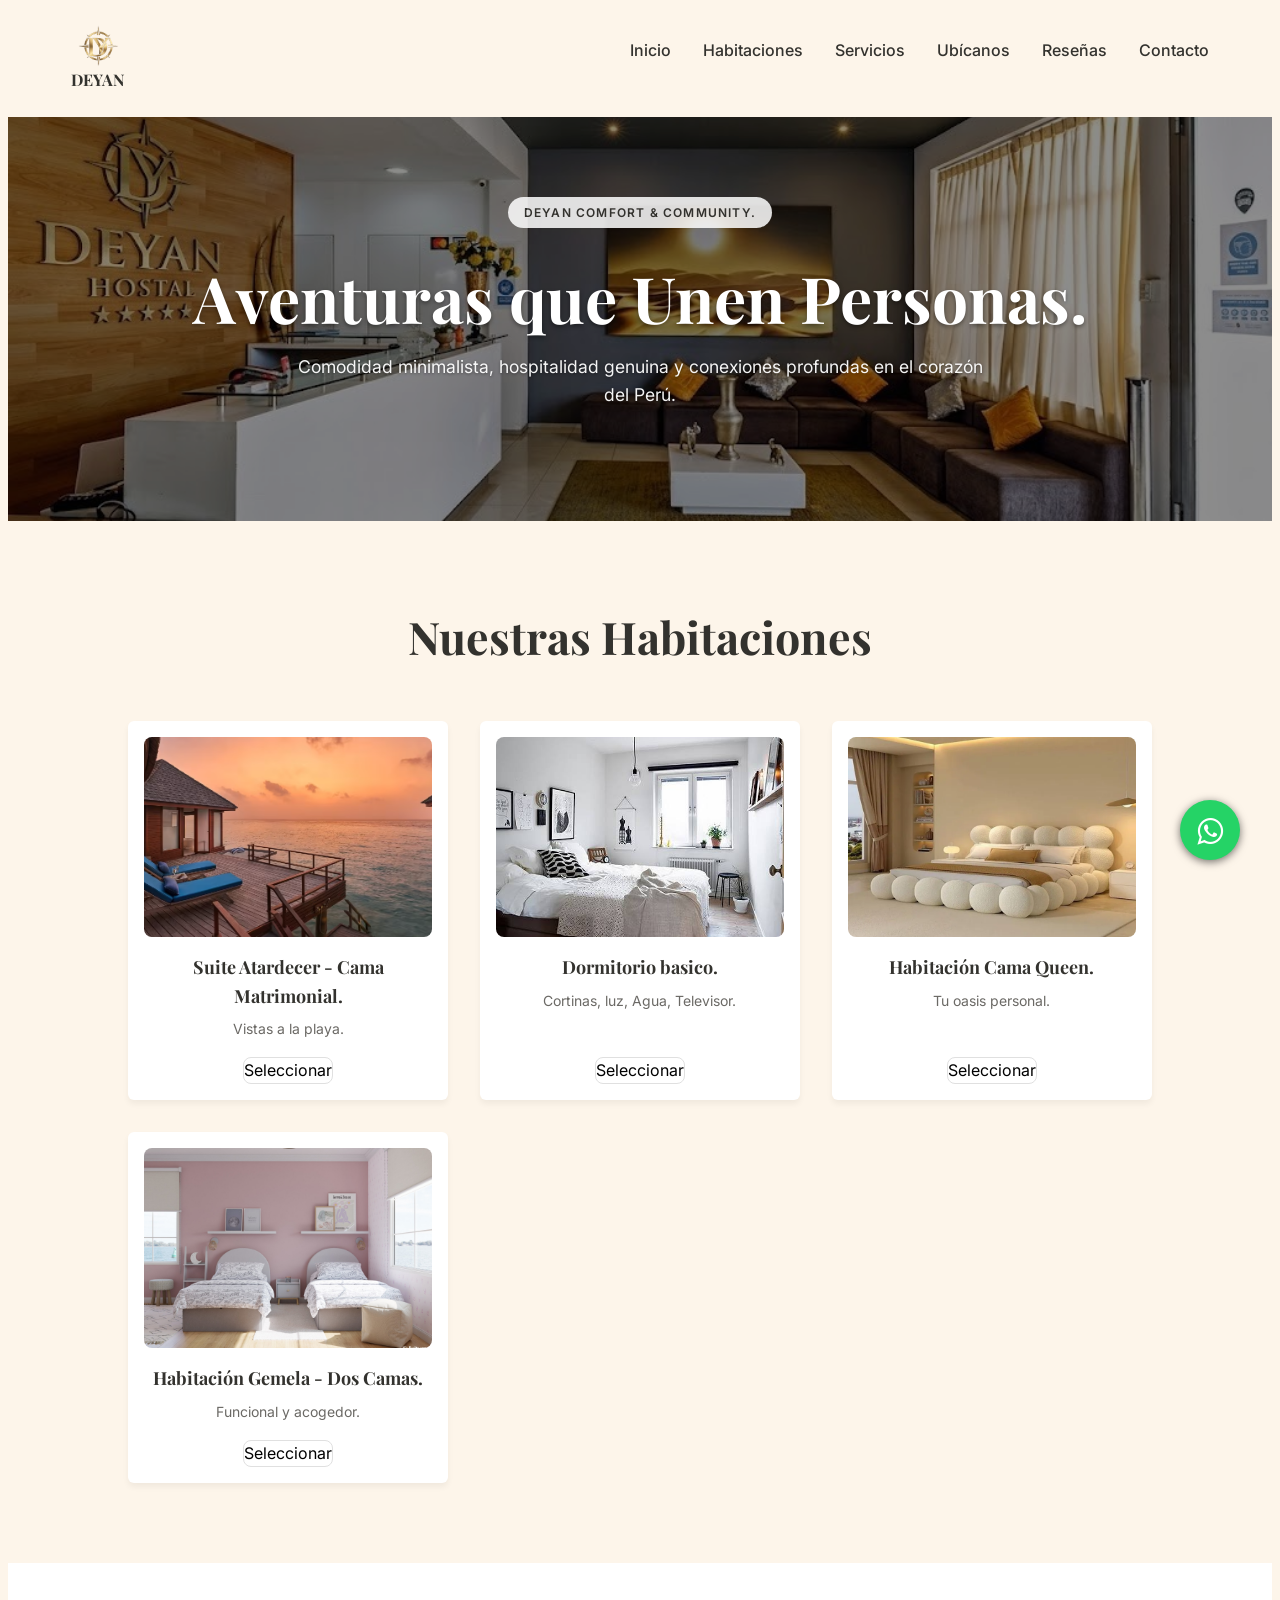
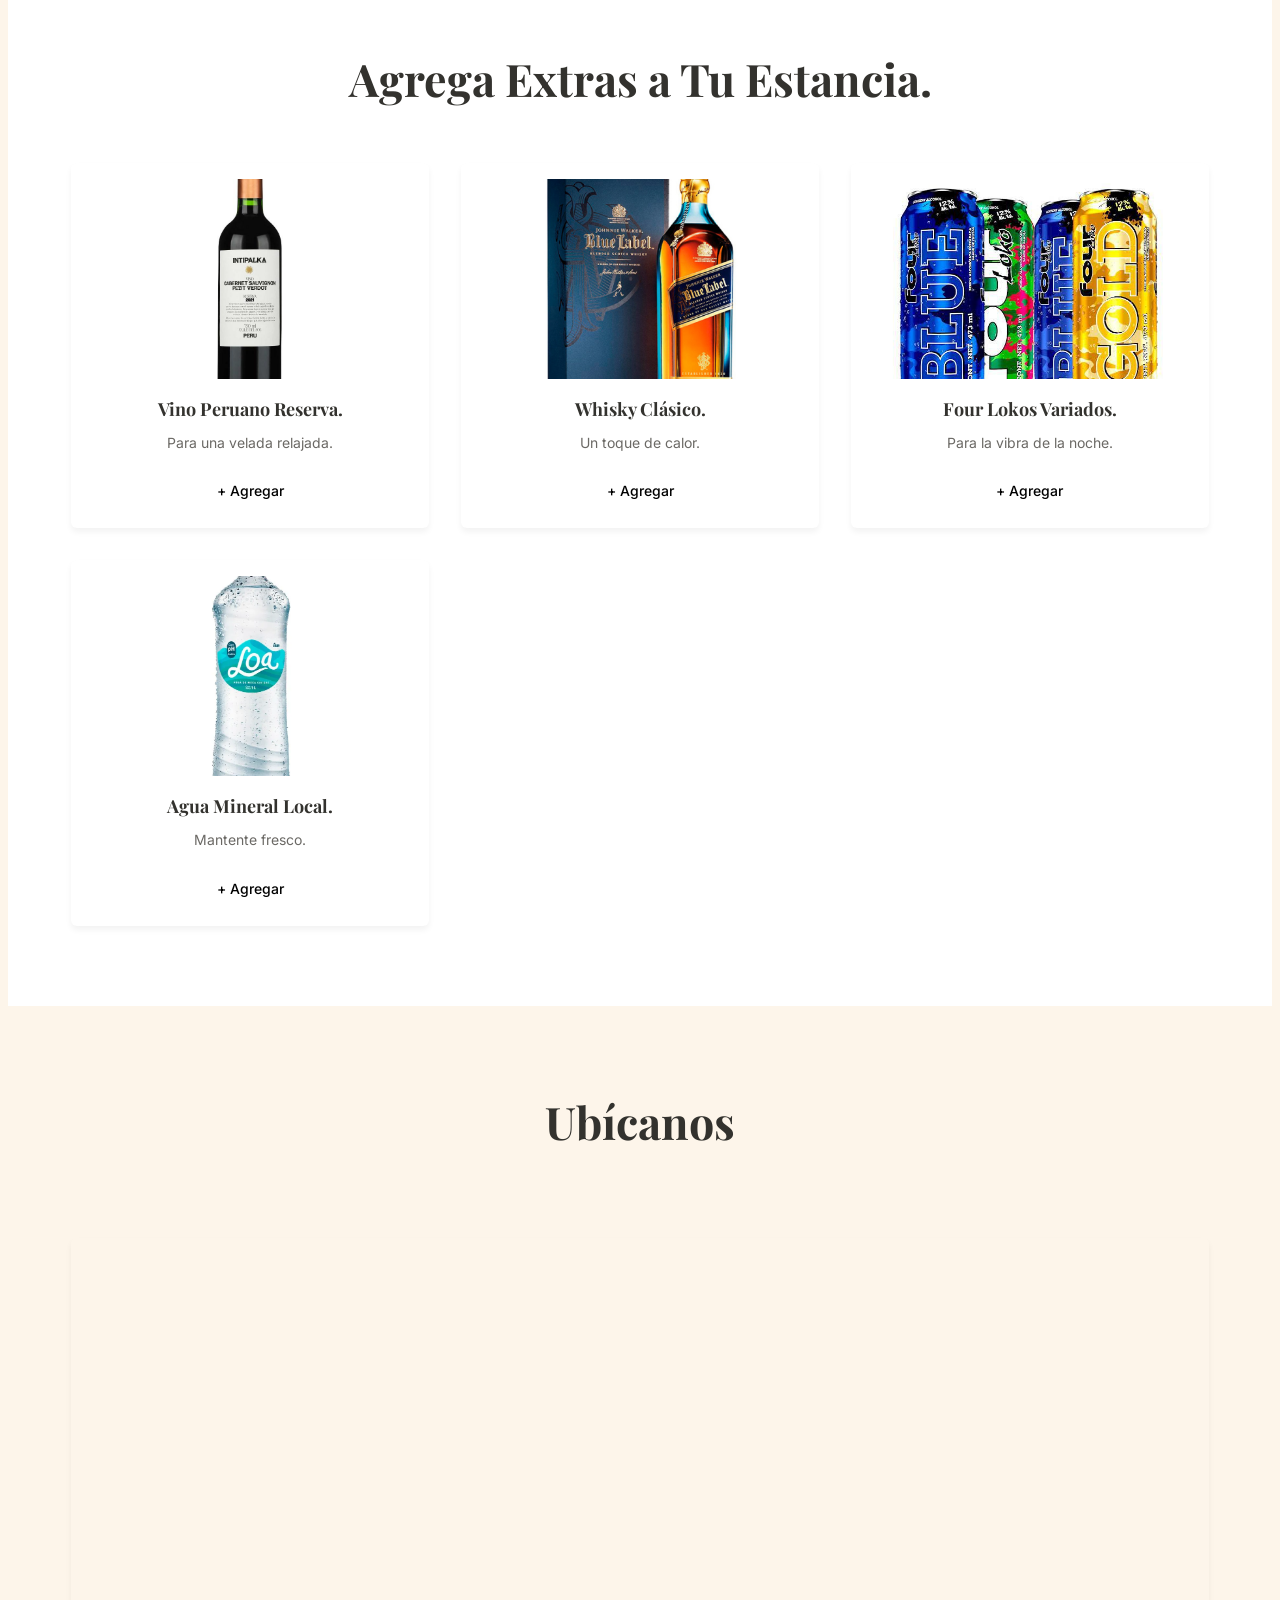
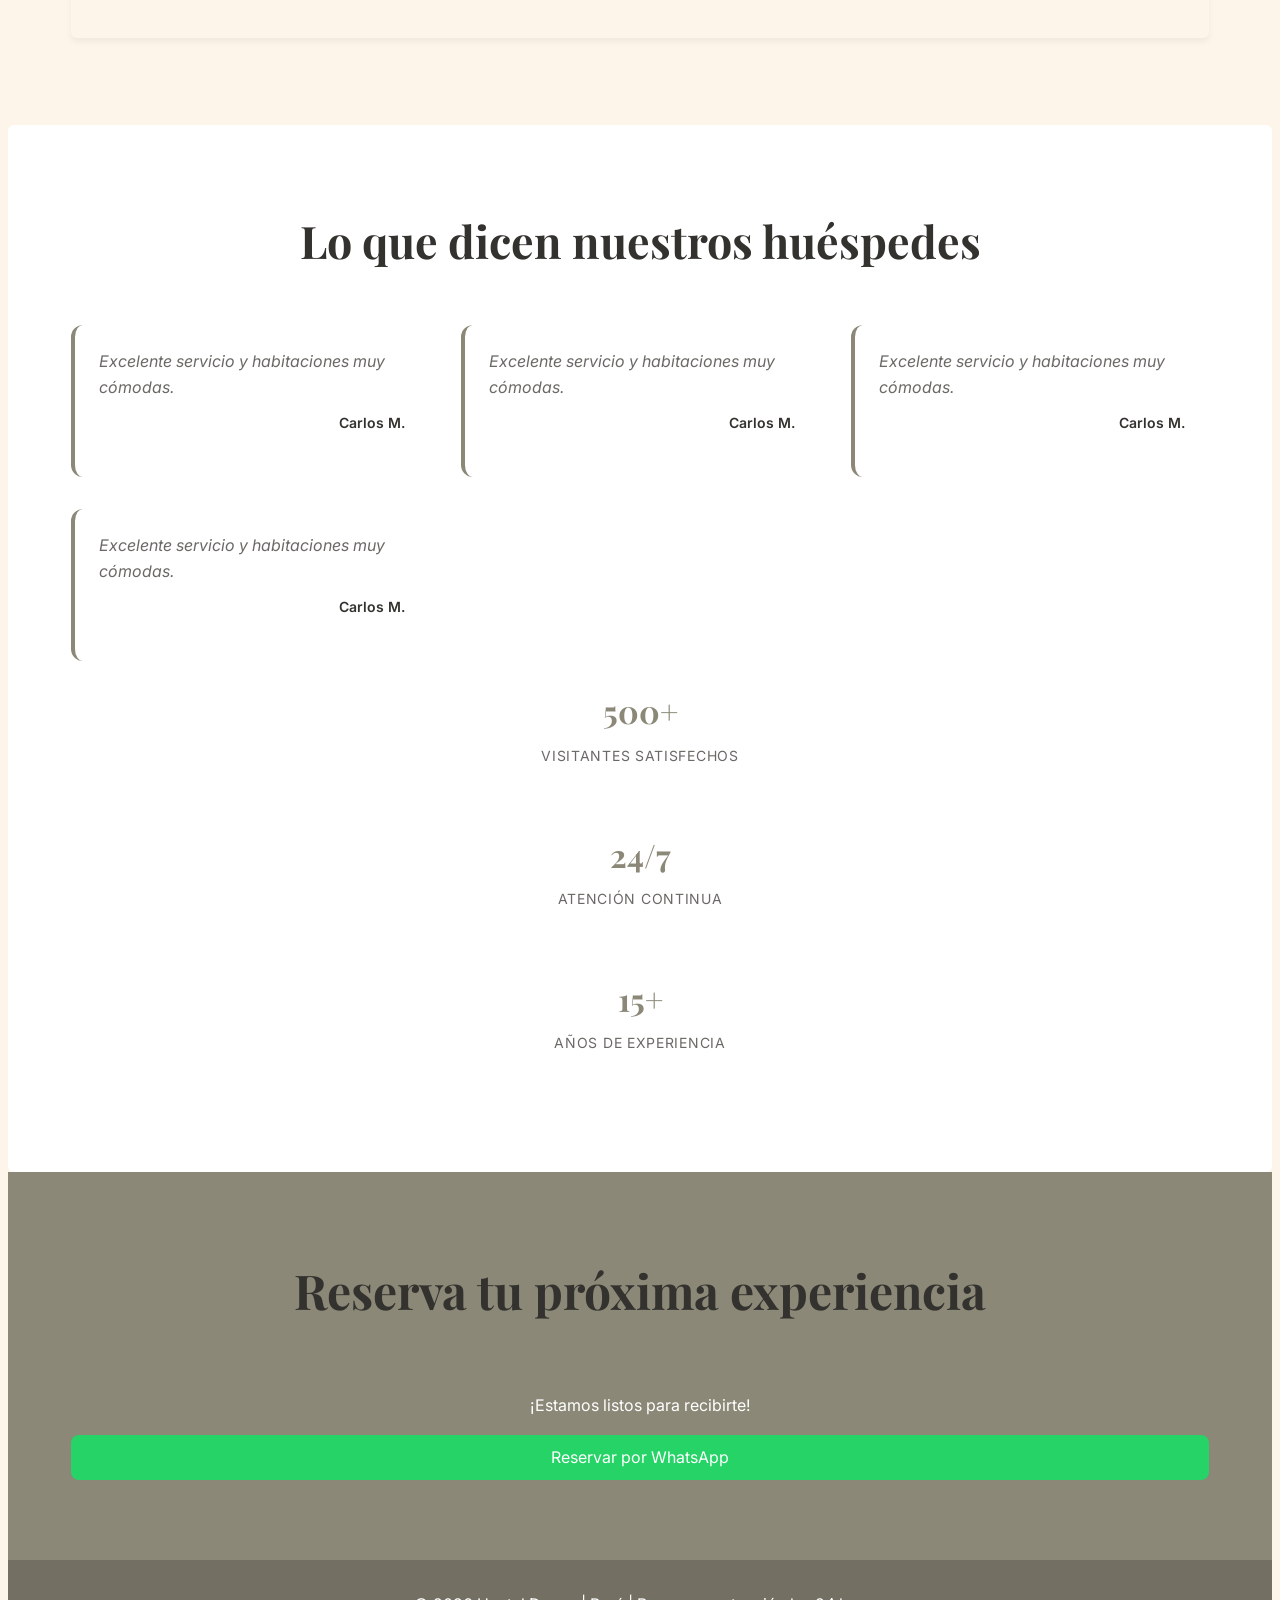
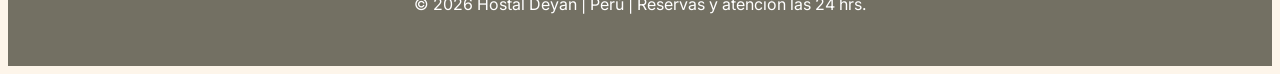
==== proyecto_deyan/index.html @ 7241f893 "Diseño implementado, archivos corregidos e integración de botón que redirecciona a whatsapp" ====
<!DOCTYPE html>
<html lang="es">
<head>
    <meta charset="UTF-8">
    <meta name="viewport" content="width=device-width, initial-scale=1.0">
    <title>Hostal Deyan | Aventuras que Unen Personas</title>
    <link rel="stylesheet" href="css/reset.css">
     <link rel="stylesheet" href="css/variables.css">
    <link rel="stylesheet" href="css/components.css">
    <link rel="stylesheet" href="css/layout.css">
    <link rel="stylesheet" href="css/main.css">
    <link href="https://fonts.googleapis.com/css2?family=Playfair+Display:wght@400;600&family=Inter:wght@300;400;500&display=swap" rel="stylesheet">
    <link rel="stylesheet" href="https://maxcdn.bootstrapcdn.com/font-awesome/4.5.0/css/font-awesome.min.css">
</head>
<body>

    <!-- Encabezado -->
    <header class="header">
        <div class="logo"><img class="img-logo" src="assets/logo/logo.png" alt="logo">
            <strong>DEYAN</strong>
        </div>
        <button class="menu-toggle">
            ☰
        </button>
        <nav class="navbar">
            <ul class="nav-list">
                <li><a href="#inicio">Inicio</a></li>
                <li><a href="#habitaciones">Habitaciones</a></li>
                <li><a href="#servicios">Servicios</a></li>
                <li><a href="#ubicanos">Ubícanos</a></li>
                <li><a href="#reseñas">Reseñas</a></li>
                <li><a href="#contacto">Contacto</a></li>
            </ul>
        </nav>
    </header>

    <main>
        <!-- Sección Principal (Hero) -->
        <section id="inicio" class="hero">
            <div class="hero-content">
                <span class="hero-tag">
                    Deyan Comfort & Community.
                </span>
                <h1 class="hero-title">
                    Aventuras que Unen Personas.
                </h1>
                <p class="hero-description">
                    Comodidad minimalista, hospitalidad genuina y conexiones profundas en el corazón del Perú.
                </p>
            </div>
        </section>

        <!-- Sección de Habitaciones -->
        <section id="habitaciones" class="rooms">
            <div class="container">
                <h2 class="section-title">
                    Nuestras Habitaciones
                </h2>
                
                <div class="rooms-grid">
                    <article class="room-card">
                        <img src="assets/images/rooms/suite-atardecer.jpg" alt="Suite Atardecer">
                        <h3>
                            Suite Atardecer - Cama Matrimonial.
                        </h3>
                        <p>
                            Vistas a la playa.
                        </p>
                        <button class="btn-room" data-room="Suite Atardecer"">
                            Seleccionar
                        </button>
                    </article>

                    <article class="room-card">
                        <img src="assets/images/rooms/dormitorio-basico.jpg" alt="Litera Viajero">
                        <h3>
                            Dormitorio basico.
                        </h3>
                        <p>
                            Cortinas, luz, Agua, Televisor.
                        </p>
                        <button class="btn-room" data-room="Dormitorio Basico">
                            Seleccionar
                        </button>
                    </article>

                    <article class="room-card">
                        <img src="assets/images/rooms/cama-queen.jpg" alt="Habitación Terraza">
                        <h3>
                            Habitación Cama Queen.
                        </h3>
                        <p>
                            Tu oasis personal.
                        </p>
                        <button class="btn-room" data-room="Habitación Cama Queen">
                            Seleccionar
                        </button>
                    </article>

                    <article class="room-card">
                        <img src="assets/images/rooms/habitacion-gemela.jpg" alt="Habitación Gemela">
                        <h3>
                            Habitación Gemela - Dos Camas.
                        </h3>
                        <p>
                            Funcional y acogedor.
                        </p>
                        <button class="btn-room" data-room="Habitación Gemela - Dos Camas">
                            Seleccionar
                        </button>
                    </article>
                </div>
            </div>
        </section>

        <!-- Sección de Extras (Bebidas) -->
        <section id="servicios" class="services">
            <h2 class="section-title">
                Agrega Extras a Tu Estancia.
            </h2>
            
            <div class="services-grid">
                <article class="service-card">
                    <img src="assets/images/services/vino-reserva-reserva.jpg" alt="Vino Peruano Reserva">
                    <h3>
                        Vino Peruano Reserva.
                    </h3>
                    <p>
                        Para una velada relajada.
                    </p>
                    <button type="button" class="btn-extra" data-extra="Vino Peruano Reserva">
                        + Agregar
                    </button>
                </article>
                
                <article class="service-card">
                    <img src="assets/images/services/whisky-blue-label.jpg" alt="Whisky Clásico">
                    <h3>
                        Whisky Clásico.
                    </h3>
                    <p>
                        Un toque de calor.
                    </p>
                    <button type="button" class="btn-extra" data-extra="Whisky Clásico">
                        + Agregar
                    </button>
                </article>

                <article class="service-card">
                    <img src="assets/images/services/four-loko-variado.jpg" alt="Four Lokos Variados">
                    <h3>
                        Four Lokos Variados.
                    </h3>
                    <p>
                        Para la vibra de la noche.
                    </p>
                    <button type="button" class="btn-extra" data-extra="Four Lokos Variados">
                        + Agregar
                    </button>
                </article>

                <article class="service-card">
                    <img src="assets/images/services/agua-mineral.jpg" alt="Agua Mineral Local">
                    <h3>
                        Agua Mineral Local.
                    </h3>
                    <p>
                        Mantente fresco.
                    </p>
                    <button type="button" class="btn-extra" data-extra="Agua Mineral">
                        + Agregar
                    </button>
                </article>
            </div>
        </section>
        <!-- Ubicación del hotel -->
        <section id="ubicanos" class="location">
            <h2 class="section-title">
                Ubícanos
            </h2>
            <div class="location-map">
                <iframe src="https://www.google.com/maps/embed?pb=!1m18!1m12!1m3!1d3904.775695181827!2d-77.1354104!3d-11.850968499999999!2m3!1f0!2f0!3f0!3m2!1i1024!2i768!4f13.1!3m3!1m2!1s0x9105d50035b00de9%3A0x39fb07db28cad74b!2sHotel%20DEYAN!5e0!3m2!1ses-419!2spe!4v1787081584194!5m2!1ses-419!2spe" width="600" height="450" style="border:0;" allowfullscreen="" loading="lazy" referrerpolicy="strict-origin-when-cross-origin"></iframe>
            </div>
        </section>
        <section id="reseñas" class="testimonials">
            <h2 class="section-title">
                Lo que dicen nuestros huéspedes
            </h2>
            <div class="testimonials-grid">
                <article>
                    <p>
                        Excelente servicio y habitaciones muy cómodas.
                    </p>
                    <h4>
                        Carlos M.
                    </h4>
                </article>
                <article>
                    <p>
                        Excelente servicio y habitaciones muy cómodas.
                    </p>
                    <h4>
                        Carlos M.
                    </h4>
                </article>
                <article>
                    <p>
                        Excelente servicio y habitaciones muy cómodas.
                    </p>
                    <h4>
                        Carlos M.
                    </h4>
                </article>
                <article>
                    <p>
                        Excelente servicio y habitaciones muy cómodas.
                    </p>
                    <h4>
                        Carlos M.
                    </h4>
                </article>
            </div>
            <div class="experiencia-card">
                <h3>
                    500+
                </h3>
                <p>
                    Visitantes satisfechos
                </p>
            </div>
            <div class="experiencia-card">
                <h3>
                    24/7
                </h3>
                <p>
                    Atención continua
                </p>
            </div>
            <div class="experiencia-card">
                <h3>
                    15+
                </h3>
                <p>
                    Años de experiencia
                </p>
            </div>
        </section>
        <section id="contacto" class="contact">
            <h2 class="section-title">
                Reserva tu próxima experiencia
            </h2>
            <p>
                ¡Estamos listos para recibirte!
            </p>
            <button id="btn-whatsapp" class="btn-whatsapp" type="button">Reservar por WhatsApp</button>
            <a href="https://wa.me/51961009820?text=Hola" class="float-wa" target="_blank">
                <i class="fa fa-whatsapp" style="margin-top:16px;"></i>
            </a>
        </section>
    </main>

    <!-- Pie de página -->
    <footer class="footer">
        <p>
            &copy; 2026 Hostal Deyan | Perú | Reservas y atención las 24 hrs.
        </p>
    </footer>
    <script src="js/navigation.js"></script>
    <script src="js/main.js"></script>
</body>
</html>
---- proyecto_deyan/css/variables.css ----
:root {
    /* --- PALETA DE COLORES --- */
    --color-fondo-principal: #fdf5ea;
    --color-primario: #8b8878;        
    --color-secundario: #737063;      
    --color-blanco: #ffffff;
    
    /* Colores de Texto */
    --color-texto-principal: #33322e; 
    --color-texto-claro: #6b6965;     
    --color-texto-hero: #ffffff;      /* Para que se lea claro sobre la foto */

    /* Colores para Componentes */
    --color-fondo-tarjeta: #ffffff;
    --color-fondo-tag: rgba(255, 255, 255, 0.85); 
    --color-borde: 1px solid #e0e0e0;           
    --color-gris-imagen: #e5e7eb;

    /* --- TIPOGRAFÍA --- */
    --fuente-titulos: 'Playfair Display', serif; 
    --fuente-textos: 'Inter', sans-serif;        

    /* --- ESPACIADOS Y TAMAÑOS --- */
    --radio-borde-tarjetas: 6px;
    --radio-borde-botones: 8px;
    --sombra-tarjeta: 0 4px 6px rgba(0, 0, 0, 0.05);
    --sombra-tarjeta-hover: 0 10px 20px rgba(0, 0, 0, 0.1);
    --container-max-width: 1200px;
    --section-padding: 5rem;
    --tansition-default: 0.3s ease;
}
---- proyecto_deyan/css/components.css ----
/* --- 1. BOTONES --- */
.btn-extra {
    border: none;
    padding: 10px 24px;
    font-size: 14px;
    font-weight: 500;
    cursor: pointer;
    width: 100%; 
    display: inline-block;
    text-align: center;
}

/* --- 2. ETIQUETAS (BADGES/TAGS) --- */
.hero-tag {
    display: inline-block;
    background-color: var(--color-fondo-tag);
    padding: 6px 16px;
    border-radius: 20px;
    font-family: var(--fuente-textos);
    font-size: 0.75rem;
    text-transform: uppercase;
    letter-spacing: 0.1em; 
    font-weight: 600;
    color: var(--color-texto-principal);
    margin-bottom: 16px;
}

/* --- 3. TARJETAS (CARDS) PRINCIPALES --- */
.room-card, 
.service-card {
    background-color: var(--color-fondo-tarjeta);
    border-radius: var(--radio-borde-tarjetas);
    padding: 16px;
    box-shadow: var(--sombra-tarjeta); 
    transition: box-shadow 0.3s ease, transform 0.3s ease;
    display: flex;
    flex-direction: column;
}

.room-card:hover, 
.service-card:hover {
    box-shadow: var(--sombra-tarjeta-hover);
    transform: translateY(-5px); 
}

.room-card img, 
.service-card img {
    width: 100%;
    height: 200px;
    object-fit: cover; 
    border-radius: var(--radio-borde-botones);
    margin-bottom: 16px;
    background-color: var(--color-gris-imagen); 
}

.room-card h3, 
.service-card h3 {
    font-family: var(--fuente-titulos);
    font-size: 1.125rem;
    margin-bottom: 8px;
    color: var(--color-texto-principal);
    text-align: center;
}

.room-card p, 
.service-card p {
    font-family: var(--fuente-textos);
    font-size: 0.875rem;
    color: var(--color-texto-claro);
    margin-bottom: 16px;
    text-align: center;
    flex-grow: 1; 
}

/* --- 4. TARJETAS DE ESTADÍSTICAS (EXPERIENCIA) --- */
.experiencia-card {
    background-color: var(--color-fondo-tarjeta);
    border-radius: 12px;
    padding: 24px;
    text-align: center;
    border: 1px solid var(--color-borde);
}

.experiencia-card h3 {
    font-family: var(--fuente-titulos);
    font-size: 2rem;
    color: var(--color-primario);
    margin-bottom: 8px;
}

.experiencia-card p {
    font-family: var(--fuente-textos);
    font-size: 0.875rem;
    text-transform: uppercase;
    letter-spacing: 0.05em;
    color: var(--color-texto-claro);
}

/* --- 5. TARJETAS DE RESEÑAS (TESTIMONIALS) --- */
.testimonials article {
    background-color: var(--color-fondo-tarjeta);
    border-radius: 12px;
    padding: 24px;
    border-left: 4px solid var(--color-primario); 
}

.testimonials article p {
    font-family: var(--fuente-textos);
    font-style: italic;
    margin-bottom: 12px;
    color: var(--color-texto-claro);
}

.testimonials article h4 {
    font-family: var(--fuente-textos);
    font-size: 0.875rem;
    font-weight: 600;
    text-align: right;
    color: var(--color-texto-principal);
}

/* --- 6. TEXTOS DEL HERO --- */
.hero-title {
    font-family: var(--fuente-titulos);
    font-size: 3rem;
    color: var(--color-texto-hero, #ffffff); /* Llama al color blanco */
    margin: 16px 0;
    line-height: 1.2;
    text-shadow: 0 2px 4px rgba(0, 0, 0, 0.4); /* Sombra para resaltar sobre la foto */
}

.hero-description {
    font-family: var(--fuente-textos);
    font-size: 1.1rem;
    color: var(--color-texto-hero, #ffffff); /* Llama al color blanco */
    margin: 0 auto 24px;
    opacity: 0.95;
    text-shadow: 0 1px 3px rgba(0, 0, 0, 0.4);
    
}
/* --- 7. MAPA DE UBICACIÓN --- */
.location-map iframe {
    width: 100%;       /* Sobrescribe el width="200" del HTML */
    height: 400px;     /* Le da un tamaño mucho más presentable */
    border: none;      /* Quita el borde gris feo que trae por defecto */
    box-shadow: var(--sombra-tarjeta);
    transition: box-shadow 0.3s ease;
}

.location-map iframe:hover {
    box-shadow: var(--sombra-tarjeta-hover);
}
---- proyecto_deyan/css/layout.css ----
/* Contenedor general */
.container {
    width: min(1200px, 90%);
    margin: 0 auto;
}

/* Header */
.header {
    display: flex;
    justify-content: space-between;
    align-items: center;
    padding: 1.5rem 5%;
    top: 0;
    position: sticky;
    z-index: 1000;
}

.navbar .nav-list{
    list-style: none;
    align-items: center;
    display: flex;
    gap: 2rem;
}

.logo {
    width: 50px;
    height: auto;
    display: flex;
    flex-wrap: wrap;
}

/* Secciones Generales */
section {
    padding: 5rem 5%;
}
/* Habitaciones */
.rooms-grid {
    display: grid;
    grid-template-columns: repeat(auto-fit, minmax(280px, 1fr));
    gap: 2rem;
    margin-top: 3rem;
}

/* Servicios */
.services-grid {
    display: grid;
    grid-template-columns: repeat(auto-fit, minmax(280px, 1fr));
    gap: 2rem;
    margin-top: 3rem;
}

/* Ubicación (Corregido para Opción 1) */
.location {
    display: grid;
    grid-template-columns: 1fr; /* Ahora sí, una sola columna ocupando todo */
    gap: 3rem;
    align-items: center;
}

.location h2 {
    text-align: center;
    margin-bottom: 2rem;
}

.location-map {
    width: 100%;
}

/* Testimonios */
.testimonials-grid {
    display: grid;
    grid-template-columns: repeat(auto-fit, minmax(300px, 1fr));
    gap: 2rem;
    margin-top: 3rem;
}

/* Contacto */
.contact {
    text-align: center;
    display: flex;
    flex-direction: column;
    gap: 1rem;
}

/* Footer */
.footer {
    padding: 2rem 5%;
    text-align: center;
}

/* Responsive */
@media (max-width: 768px) {
    .header{
        flex-direction: column;
        gap: 1rem;
    }
    
    .nav-list {
        flex-wrap: wrap;
        justify-content: center;
    }
}
---- proyecto_deyan/css/main.css ----
.menu-toggle {
    display: none;
}
@media (max-width: 768px) {
    .menu-toggle {
        display: block;
        font-size: 1.8rem;
        z-index: 1001;
    }
    .navbar {
        position: absolute;
        top: 100%;
        left: 0;
        width: 100%;
        background: var(--color-blanco);
        padding: 1rem;
        display: none;
        box-shadow: var(--sombra-tarjeta-hover);        
    }
    .navbar.active {
        display: block;
    }
    .nav-list {
        flex-direction: column;
        gap: 1rem;
        align-items: flex-start;
    }
}
body{
    font-family: var(--fuente-textos);
    background-color: var(--color-fondo-principal);
    color: var(--color-texto-principal);
    line-height: 1.6;
}
.section-title {
    text-align: center;
    font-family: var(--fuente-titulos);
    font-size: 2.8rem;
    margin-bottom: 3rem;
    color: var(--color-texto-principal);
}
.hero {
   background-image: url("../assets/images/hero/hero.jpeg");
   background-size: cover;
   background-position: center;
   background-repeat: no-repeat;
   text-align: center;
   
   position: relative;
}
.hero::before {
    content: "";
    position: absolute;
    inset: 0;
    background: rgb(0, 0, 0, 0.45);
}
.hero-content {
    position: relative;
    z-index: 2;
}
.hero-tag {
    margin-bottom: 1rem;
}
.hero-title {
    font-family: var(--fuente-titulos);
    font-size: 4rem;
    color: var(--color-texto-hero);
    margin-bottom: 1rem;
}
.hero-description {
    color: var(--color-texto-hero);
    font-size: 1.1rem;
    max-width: 700px;
    margin: 0 auto 2rem;
}
.rooms {
    background-color: var(--color-fondo-principal);
}
.rooms-card {
    overflow: hidden;
}
.services {
    background-color: var(--color-blanco);
}
.location {
    background-color: var(--color-fondo-principal);
}
.location-map iframe {
    width: 100%;
    height: 400px;
    border-radius: 6px;
}
.testimonials {
    background-color: var(--color-blanco);
    border-radius: 6px; 
}
.contact {
    background-color: var(--color-primario);
    color: var(--color-blanco);
}
.contact h2 {
    font-family: var(--fuente-titulos);
    font-size: 3rem;
}
.contact p {
    max-width: 600px;
    margin: 0 auto;
}
.footer {
    background-color: var(--color-secundario);
    color: var(--color-blanco);
}
.nav-list a {
    font-weight: 500;
    transition: color .3s ease;
}
.nav-list a:hover {
    color: var(--color-primario);
}
.logo {
    font-family: var(--fuente-titulos);
}
@media (max-width: 768px) {
    .hero-title {
        font-size: 2.5rem;
    }
    .section-title {
        font-size: 2rem;
    }
}
.btn-whatsapp{
    display:inline-block; 
    background-color:#25d366; 
    color:#FFF; 
    padding:10px 20px; 
    border-radius:var(--radio-borde-botones); 
    text-align:center; 
    text-decoration:none; 
    font-size:16px;
    transition: background-color 0.3s ease, transform 0.2s ease;
}
.btn-whatsapp.selected{
    background-color: var(--color-primario);
    color: white;
}

.btn-whatsapp:hover {
    background-color: #1eba57;
    transform: translateY(-2px); 
    color: var(--color-blanco);
}
.float-wa{
    position:fixed;
    width:60px;
    height:60px;
    bottom:40px;
    right:40px;
    background-color:#25d366;
    color:#FFF;
    border-radius:50px;
    text-align:center;
    font-size:30px;
    z-index:100;
    transition: transform 0.3s ease;
    filter: drop-shadow(0px 2px 4px rgba(0, 0, 0, 0.55));
    }
.float-wa:hover{
    transform: scale(1.08);
}
.btn-room {
    border: var(--color-borde);
    margin: 0 auto;
    border-radius: var(--radio-borde-botones);
    cursor: pointer;
    transition: all 0.2s ease-in-out;
}
.btn-room:hover {
    background-color: var(--color-primario);
    transform: scale(1.05);
    color: #ffffff;
    border-color: var(--color-secundario);
}
.btn-room:active {
    background-color: var(--color-fondo-principal);
    transform: scale(0.95);
    transform: translateY(2px);
}
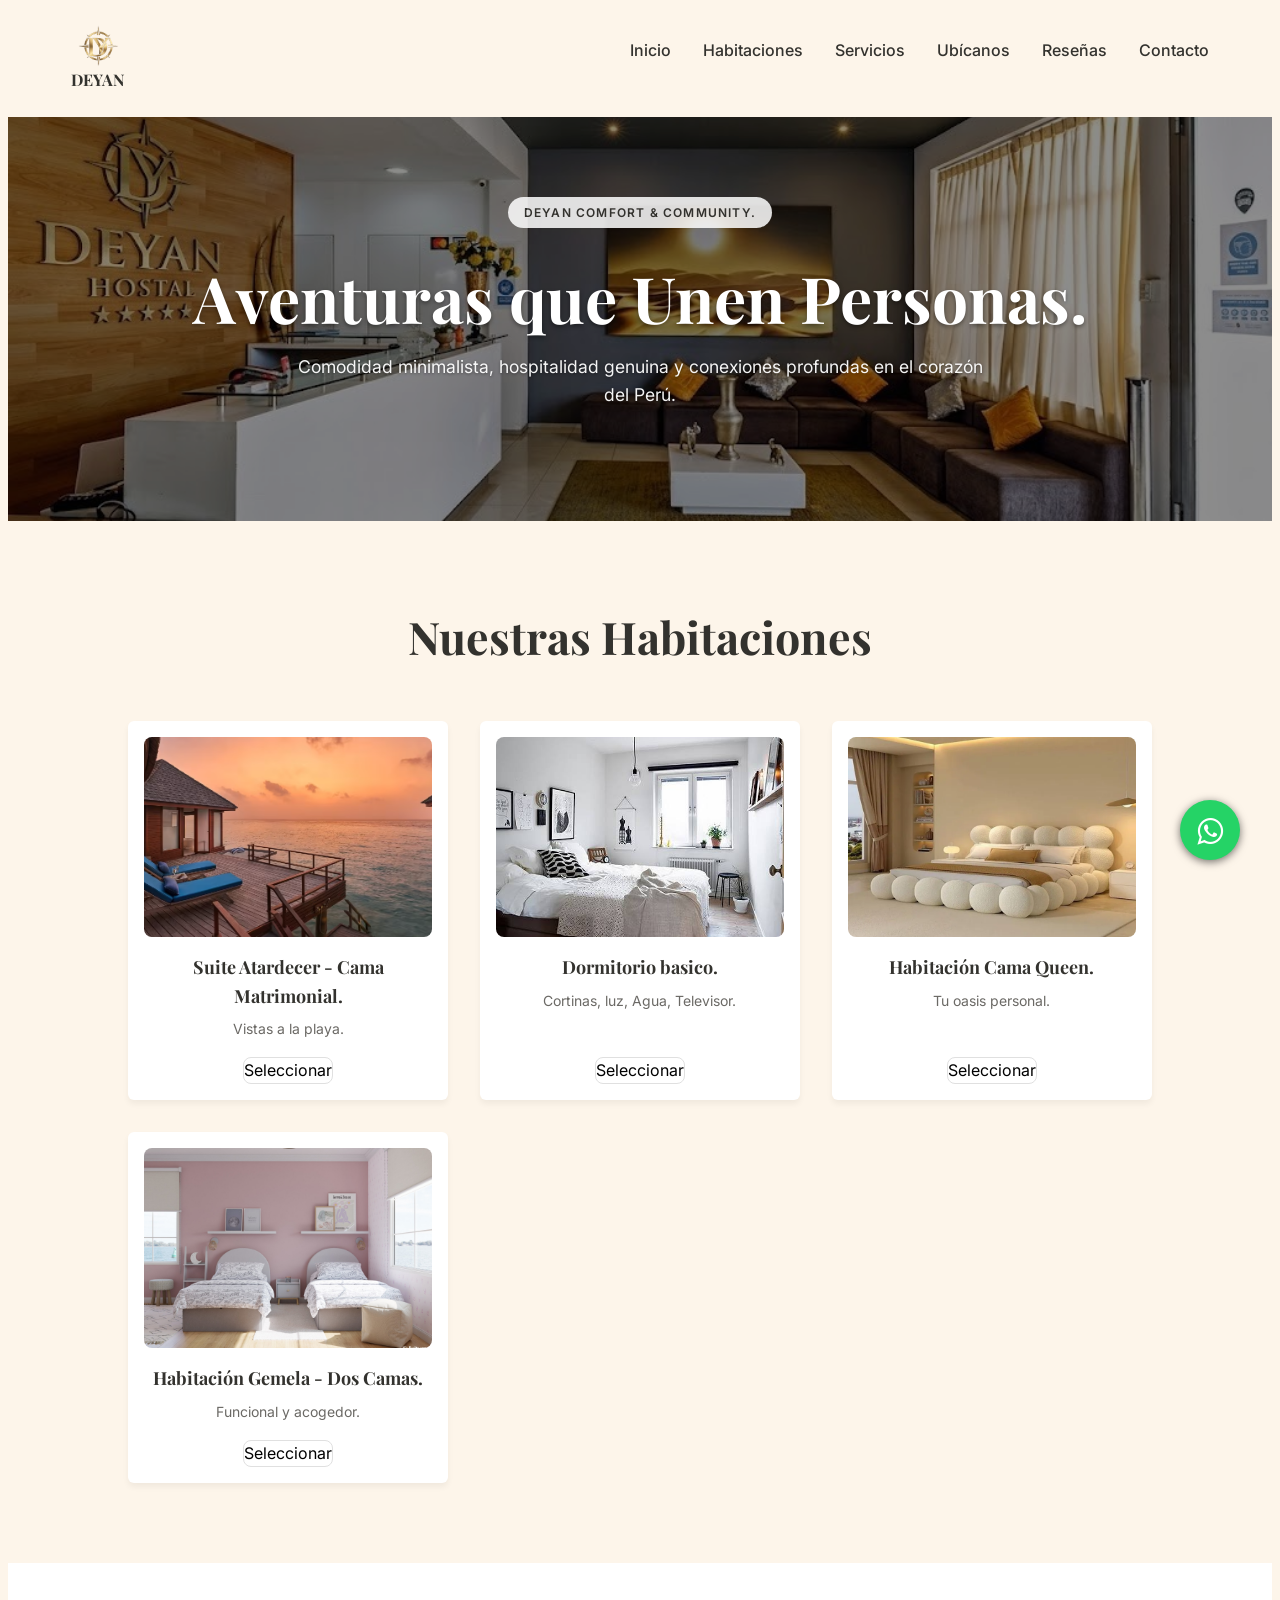
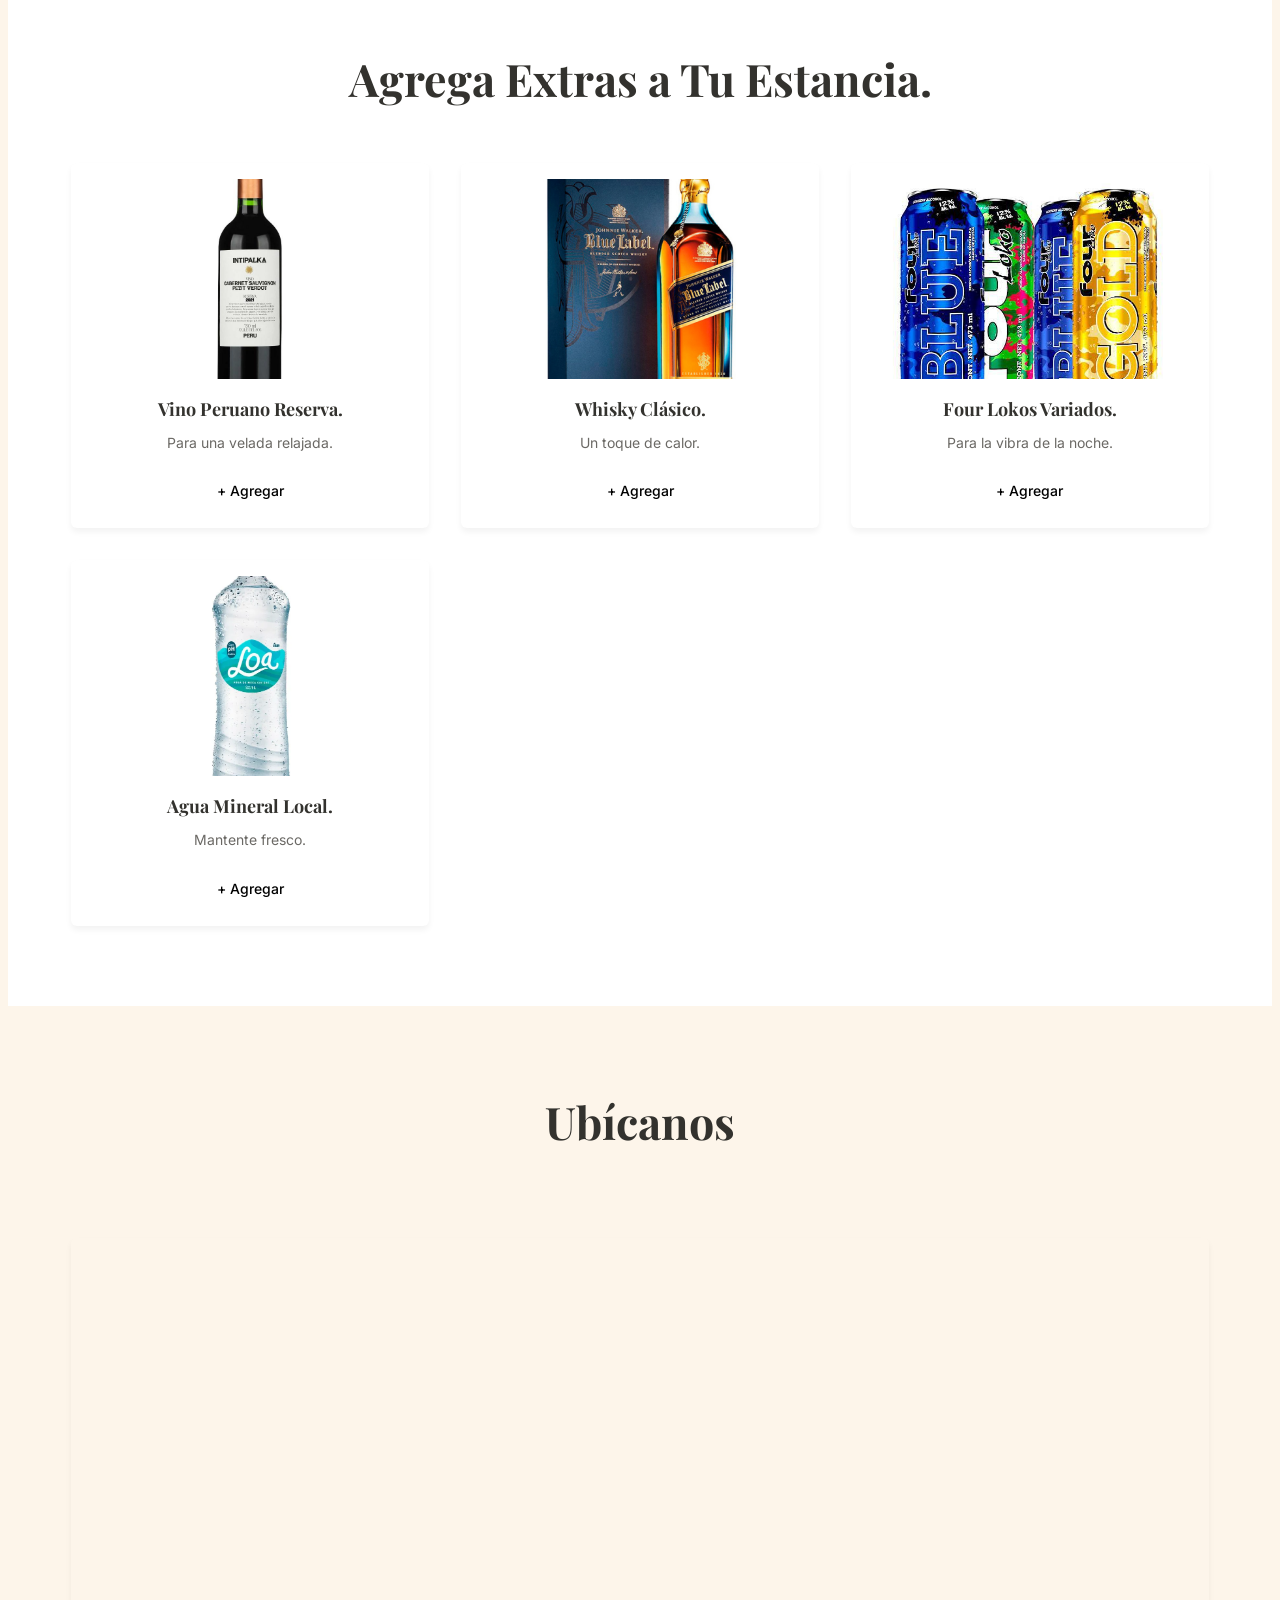
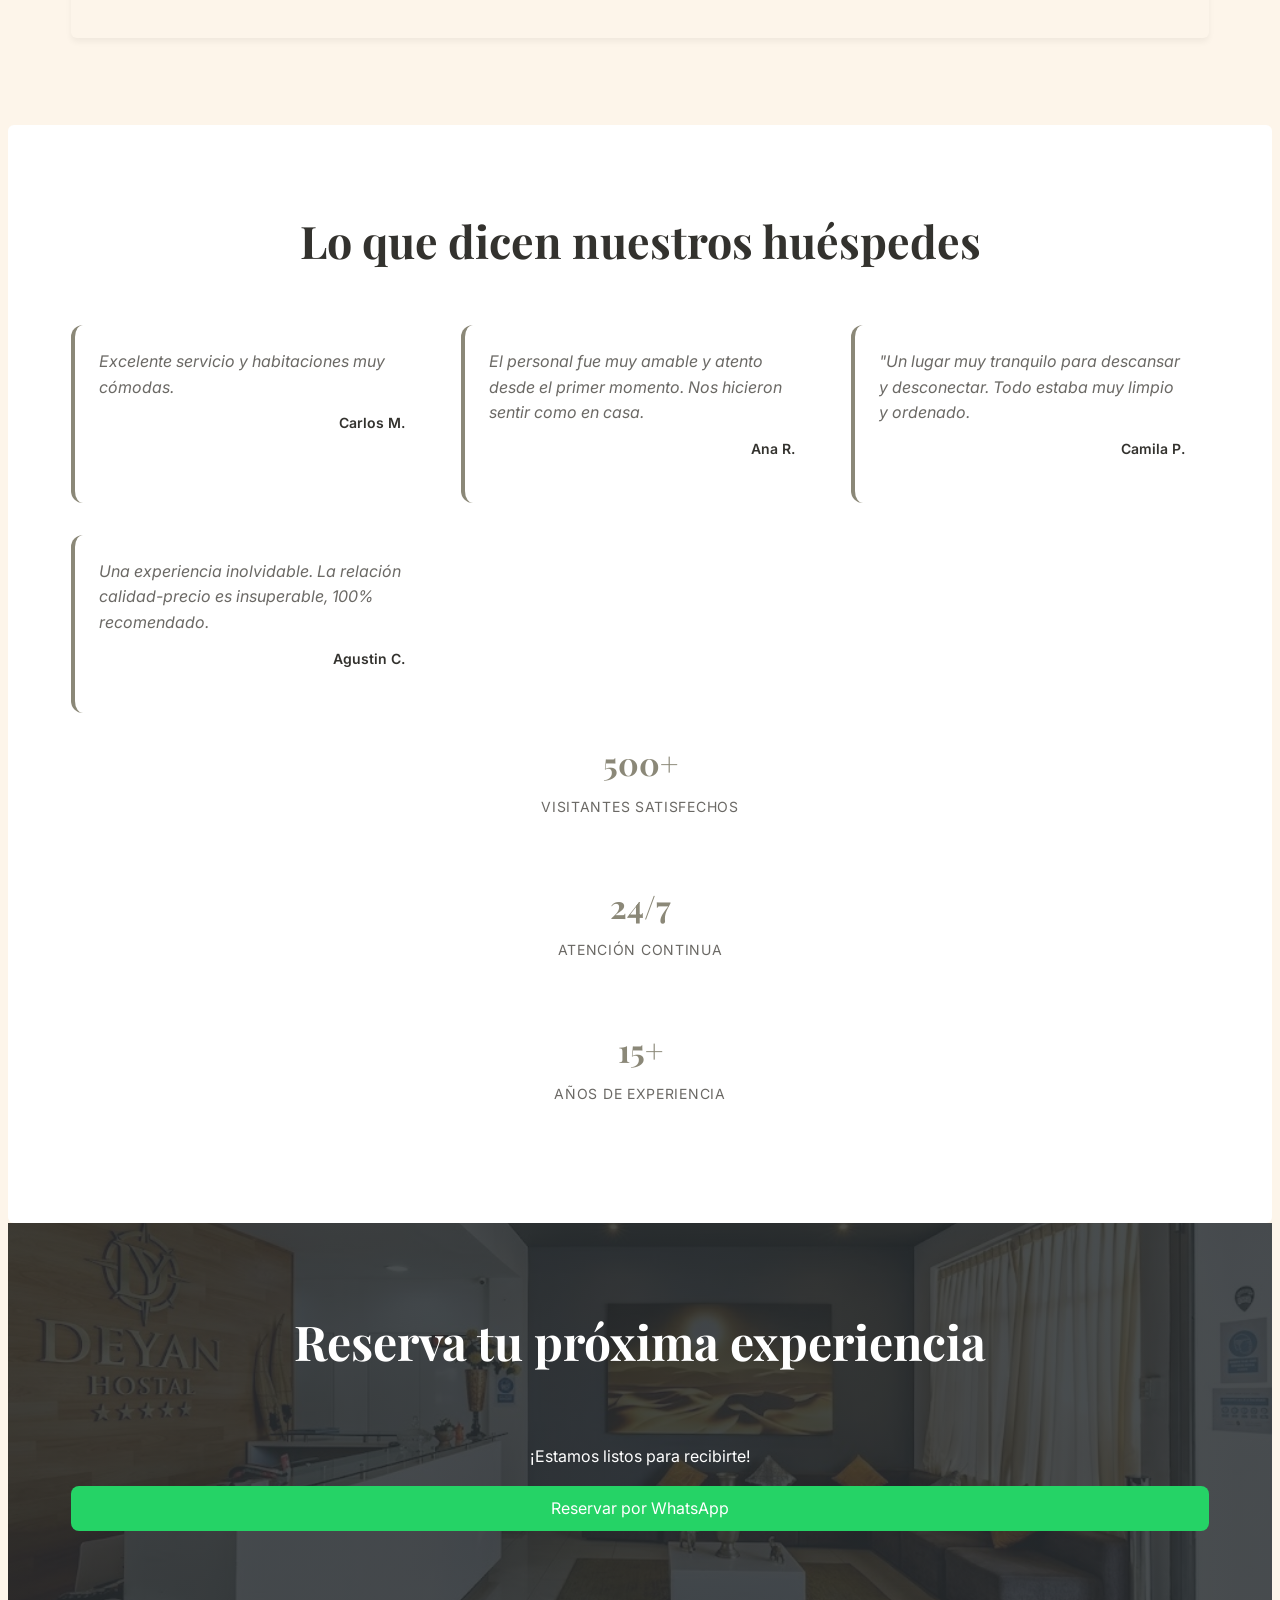
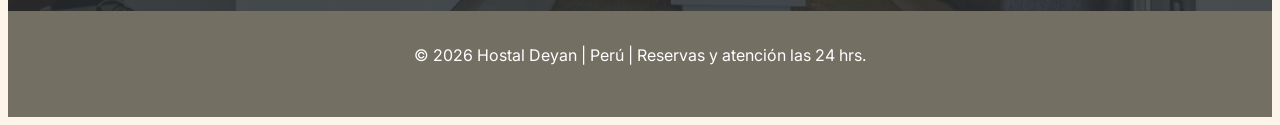
==== commit cebb6d12: "errores de principiante corregidos" ====
--- a/proyecto_deyan/index.html
+++ b/proyecto_deyan/index.html
@@ -197,26 +197,26 @@
                 </article>
                 <article>
                     <p>
-                        Excelente servicio y habitaciones muy cómodas.
-                    </p>
-                    <h4>
-                        Carlos M.
-                    </h4>
-                </article>
-                <article>
-                    <p>
-                        Excelente servicio y habitaciones muy cómodas.
-                    </p>
-                    <h4>
-                        Carlos M.
-                    </h4>
-                </article>
-                <article>
-                    <p>
-                        Excelente servicio y habitaciones muy cómodas.
-                    </p>
-                    <h4>
-                        Carlos M.
+                        El personal fue muy amable y atento desde el primer momento. Nos hicieron sentir como en casa.
+                    </p>
+                    <h4>
+                        Ana R.
+                    </h4>
+                </article>
+                <article>
+                    <p>
+                        "Un lugar muy tranquilo para descansar y desconectar. Todo estaba muy limpio y ordenado.
+                    </p>
+                    <h4>
+                        Camila P.
+                    </h4>
+                </article>
+                <article>
+                    <p>
+                        Una experiencia inolvidable. La relación calidad-precio es insuperable, 100% recomendado.
+                    </p>
+                    <h4>
+                        Agustin C.
                     </h4>
                 </article>
             </div>
--- a/proyecto_deyan/css/layout.css
+++ b/proyecto_deyan/css/layout.css
@@ -33,6 +33,7 @@
 section {
     padding: 5rem 5%;
 }
+
 /* Habitaciones */
 .rooms-grid {
     display: grid;
@@ -80,6 +81,17 @@
     display: flex;
     flex-direction: column;
     gap: 1rem;
+    background-image: linear-gradient(rgba(40, 45, 48, 0.85), rgba(40, 45, 48, 0.85)), url("../assets/images/hero/hero.jpeg");
+    background-size: cover;
+    background-position: center;
+    background-repeat: no-repeat;
+    color: #ffffff; 
+}
+
+/* Fuerza el color blanco usando el ID para que nada lo bloquee */
+#contacto h2,
+#contacto p {
+    color: #ffffff !important;
 }
 
 /* Footer */
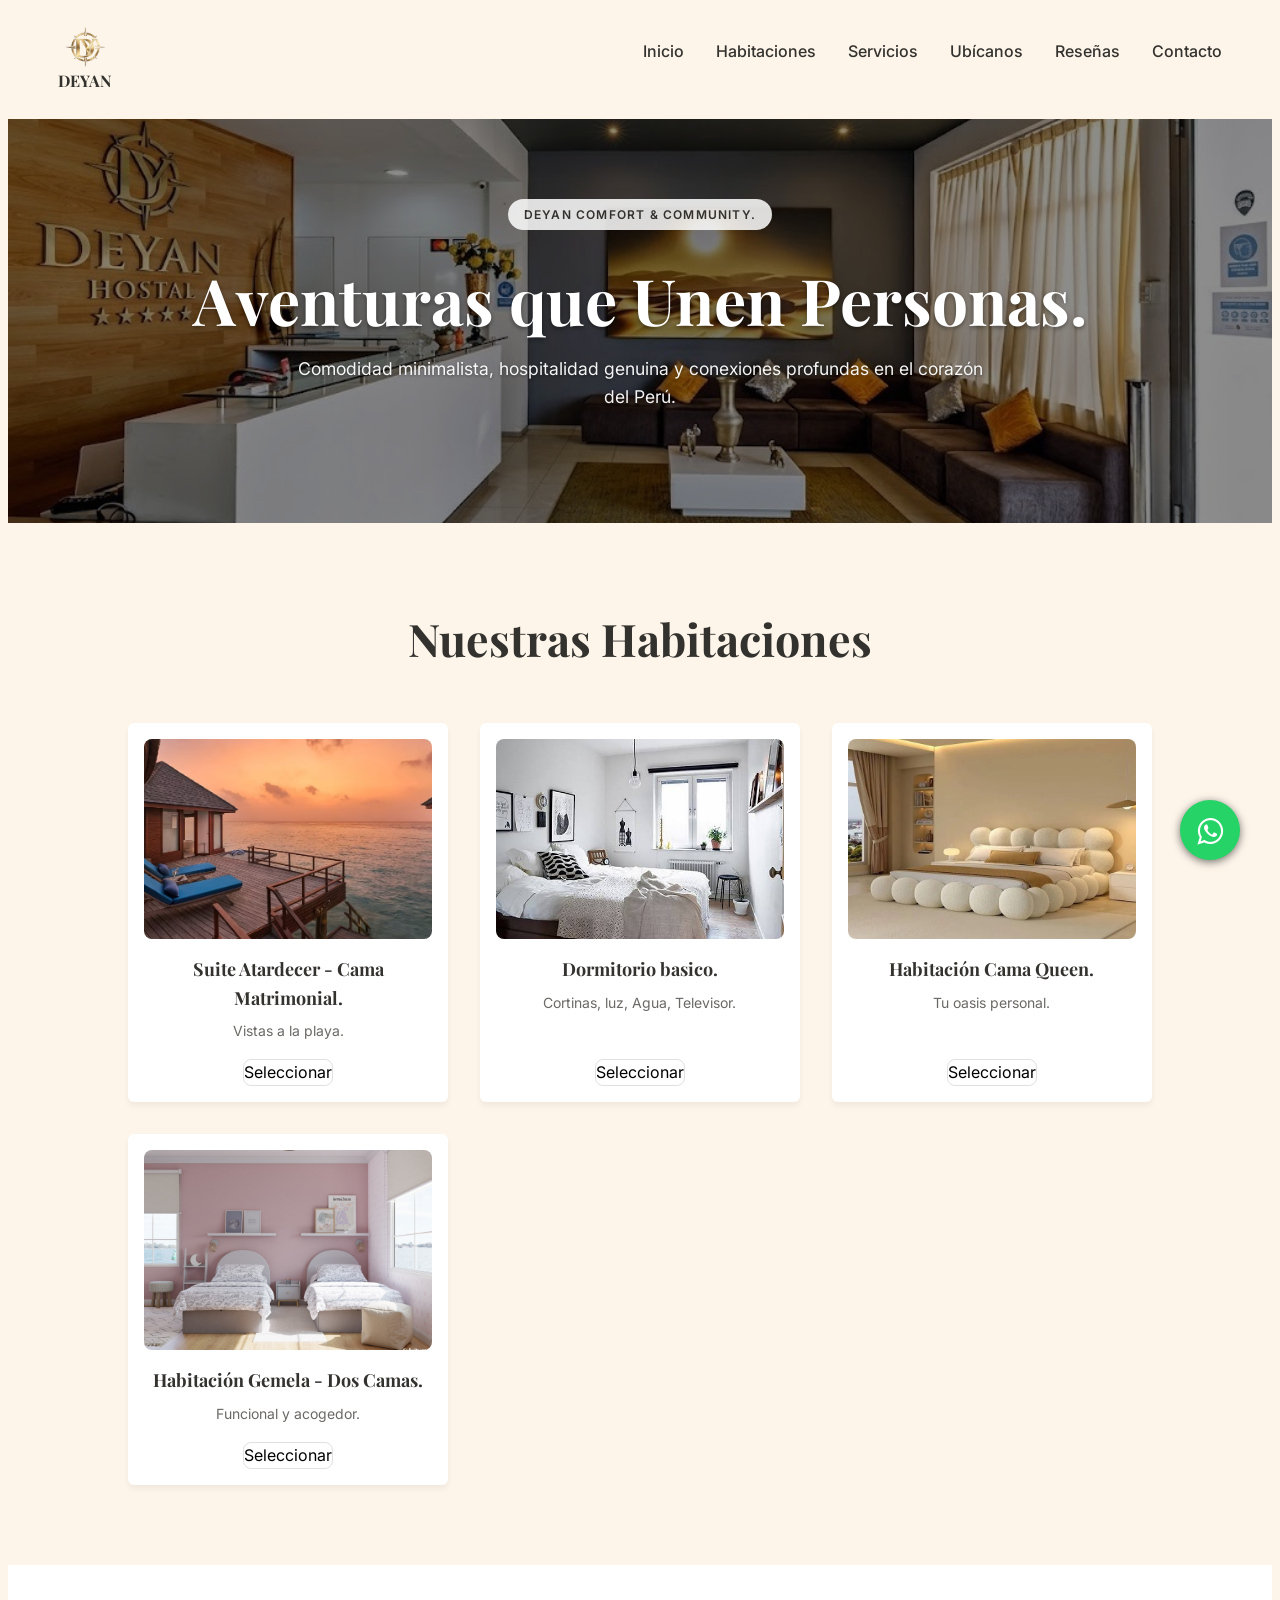
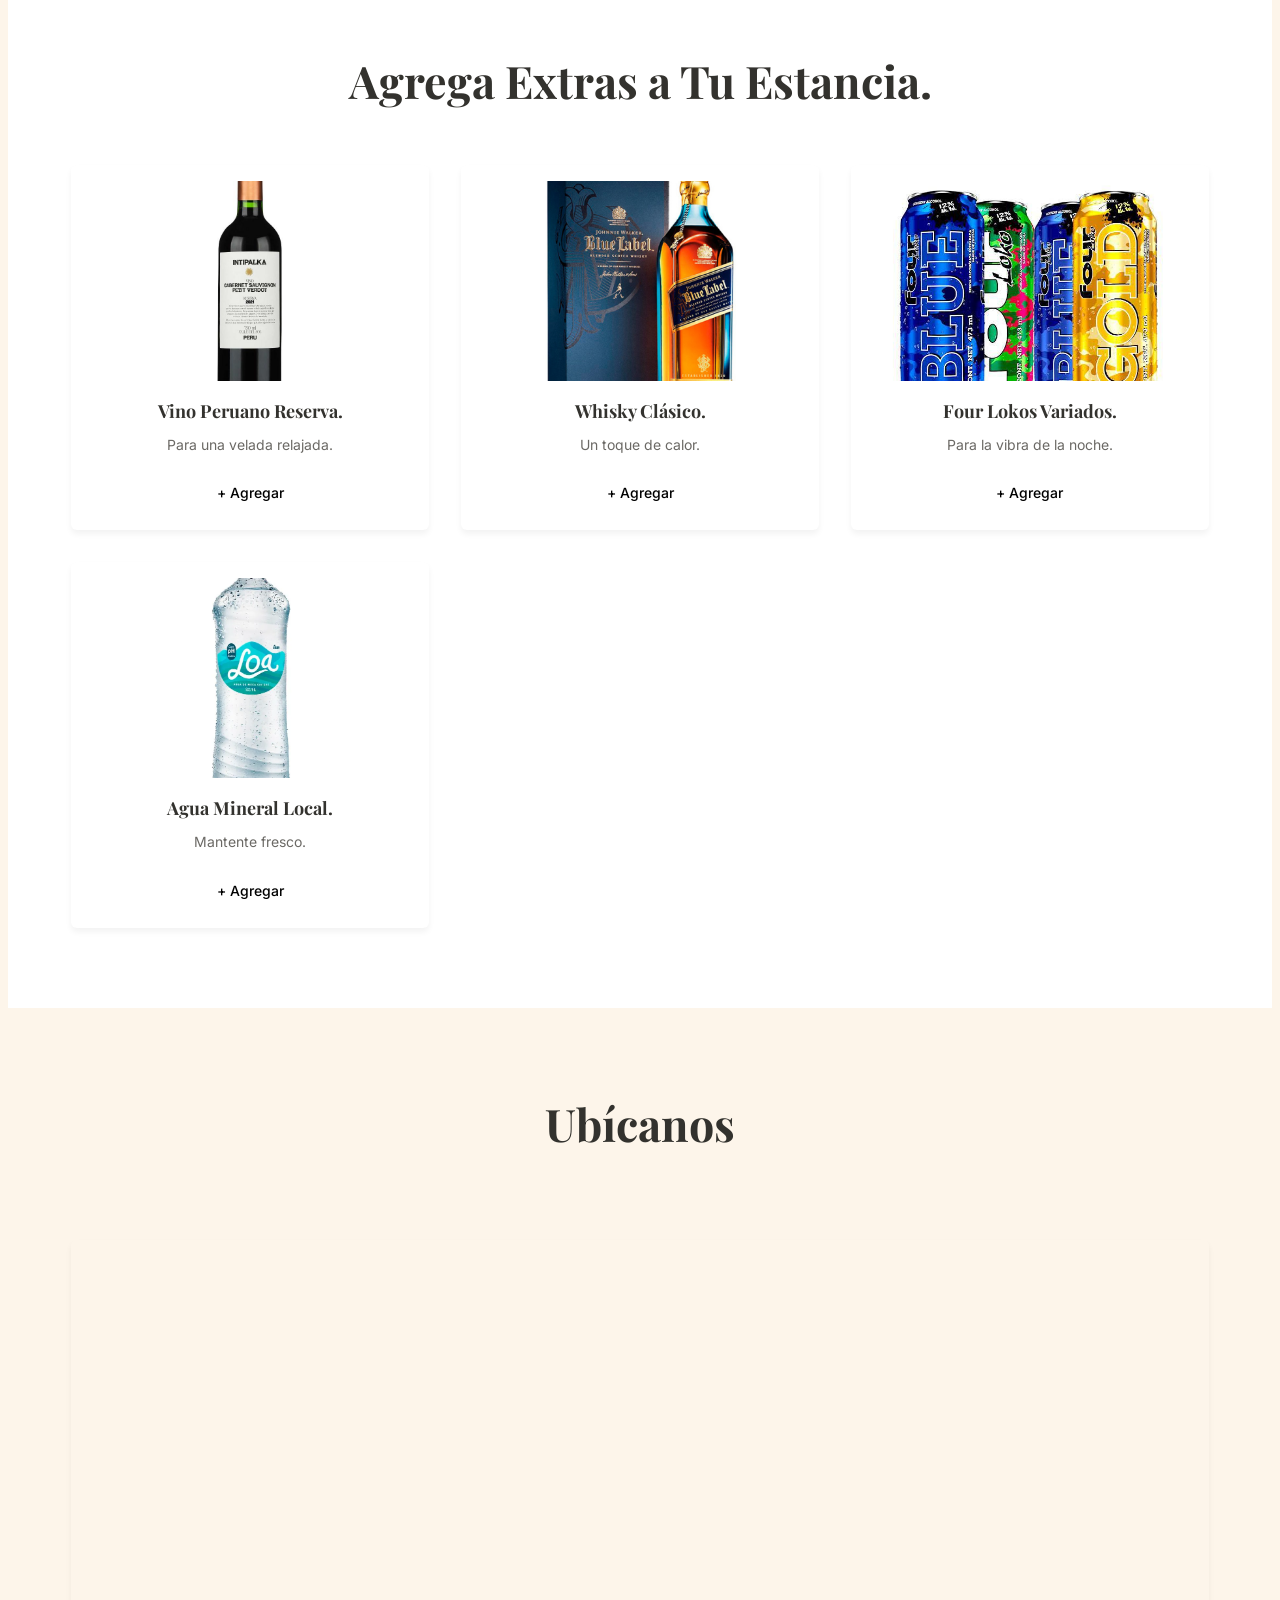
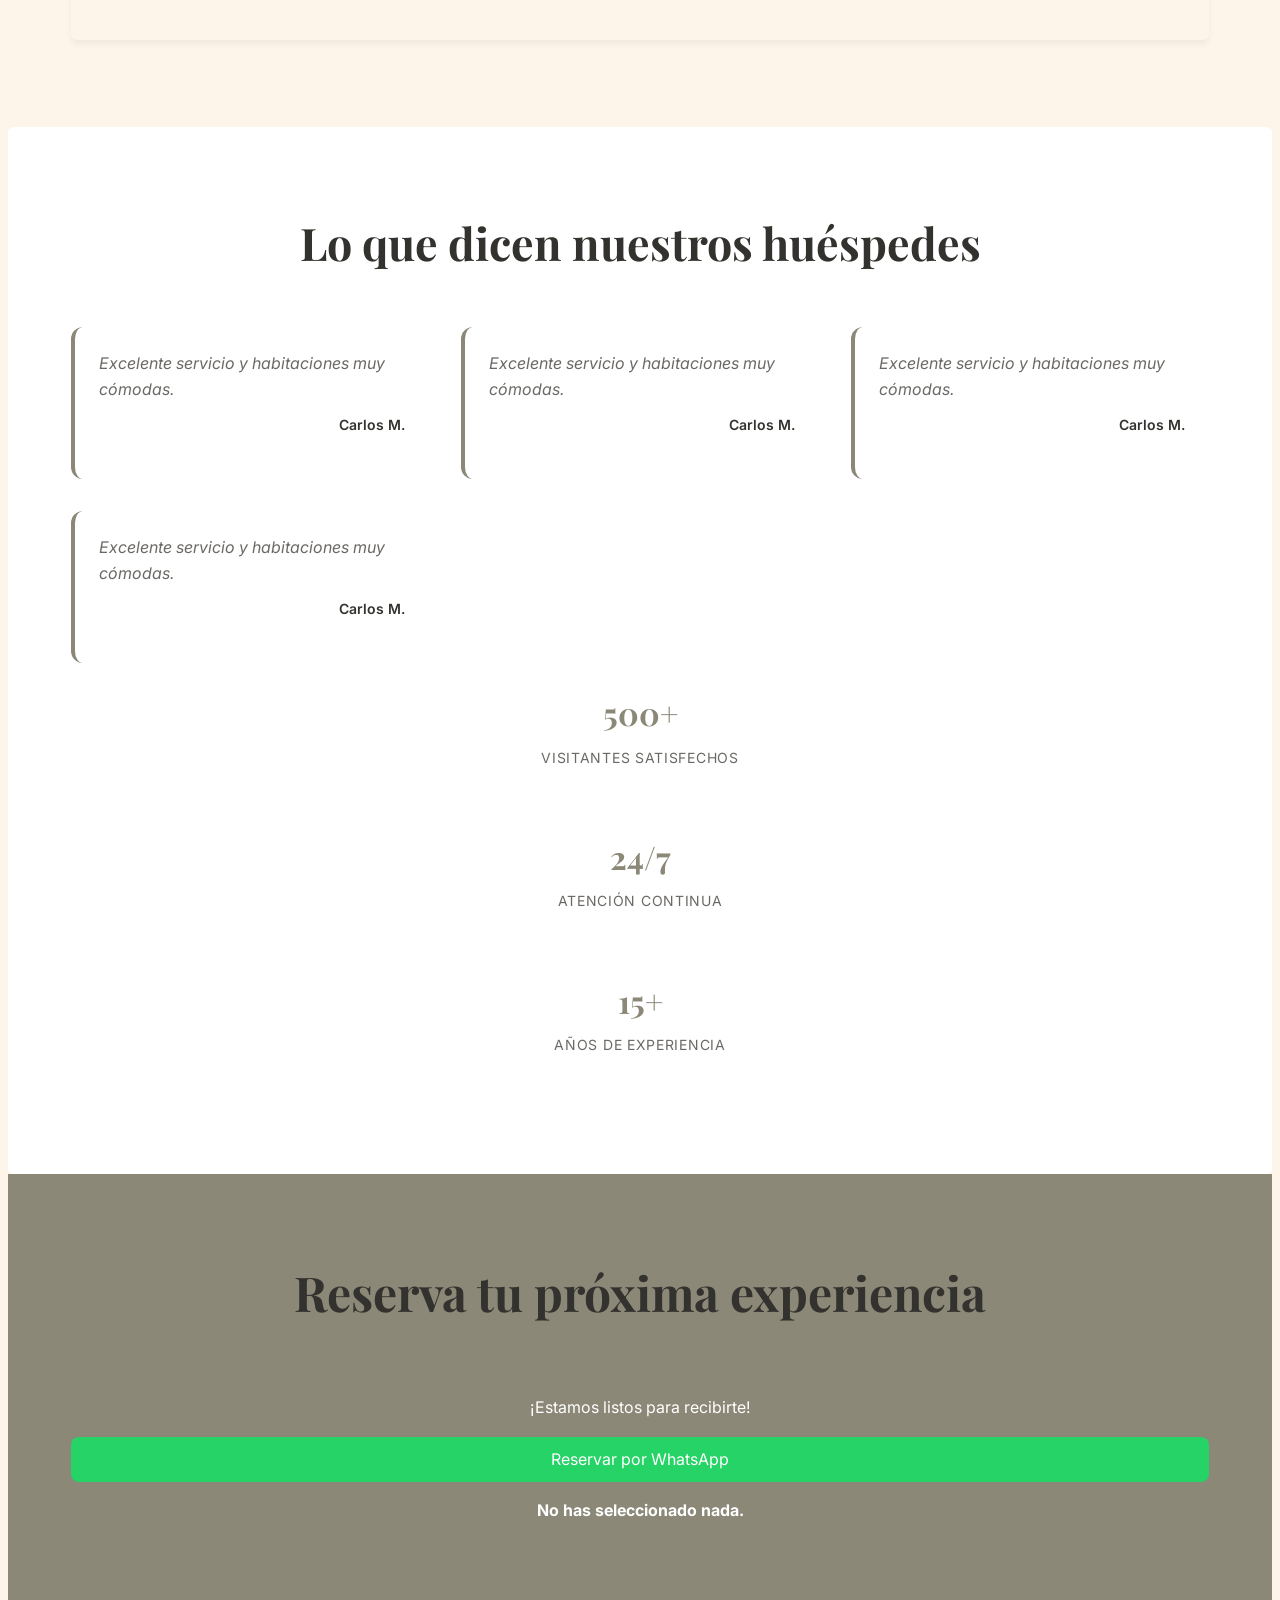
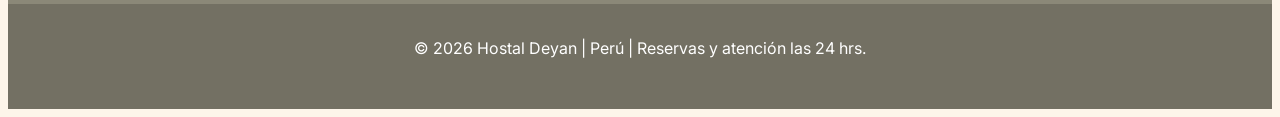
==== commit a38ffc70: "Implementacion de efecto al menu con transparencia y correción de colores al seleccionar" ====
--- a/proyecto_deyan/index.html
+++ b/proyecto_deyan/index.html
@@ -197,26 +197,26 @@
                 </article>
                 <article>
                     <p>
-                        El personal fue muy amable y atento desde el primer momento. Nos hicieron sentir como en casa.
-                    </p>
-                    <h4>
-                        Ana R.
-                    </h4>
-                </article>
-                <article>
-                    <p>
-                        "Un lugar muy tranquilo para descansar y desconectar. Todo estaba muy limpio y ordenado.
-                    </p>
-                    <h4>
-                        Camila P.
-                    </h4>
-                </article>
-                <article>
-                    <p>
-                        Una experiencia inolvidable. La relación calidad-precio es insuperable, 100% recomendado.
-                    </p>
-                    <h4>
-                        Agustin C.
+                        Excelente servicio y habitaciones muy cómodas.
+                    </p>
+                    <h4>
+                        Carlos M.
+                    </h4>
+                </article>
+                <article>
+                    <p>
+                        Excelente servicio y habitaciones muy cómodas.
+                    </p>
+                    <h4>
+                        Carlos M.
+                    </h4>
+                </article>
+                <article>
+                    <p>
+                        Excelente servicio y habitaciones muy cómodas.
+                    </p>
+                    <h4>
+                        Carlos M.
                     </h4>
                 </article>
             </div>
@@ -253,6 +253,9 @@
                 ¡Estamos listos para recibirte!
             </p>
             <button id="btn-whatsapp" class="btn-whatsapp" type="button">Reservar por WhatsApp</button>
+            <div id="resumen-reserva">
+                <strong>No has seleccionado nada.</strong>
+            </div>
             <a href="https://wa.me/51961009820?text=Hola" class="float-wa" target="_blank">
                 <i class="fa fa-whatsapp" style="margin-top:16px;"></i>
             </a>
--- a/proyecto_deyan/css/components.css
+++ b/proyecto_deyan/css/components.css
@@ -8,6 +8,9 @@
     width: 100%; 
     display: inline-block;
     text-align: center;
+    margin: 0 auto;
+    border-radius: var(--radio-borde-botones);
+    cursor: pointer;
 }
 
 /* --- 2. ETIQUETAS (BADGES/TAGS) --- */
@@ -71,7 +74,17 @@
     text-align: center;
     flex-grow: 1; 
 }
-
+.btn-room.selected-room {
+    background-color: var(--color-primario);
+    color: var(--color-blanco);
+}
+.selected,
+.selected-room {
+    background-color: var(--color-primario);
+    color: var(--color-blanco);
+    transform: scale(1.03);
+    transition: all 0.3s ease;
+}
 /* --- 4. TARJETAS DE ESTADÍSTICAS (EXPERIENCIA) --- */
 .experiencia-card {
     background-color: var(--color-fondo-tarjeta);
--- a/proyecto_deyan/css/layout.css
+++ b/proyecto_deyan/css/layout.css
@@ -6,34 +6,45 @@
 
 /* Header */
 .header {
+    position: sticky;
+    top: 0;
+    left: 0;
+    width: 100%;
     display: flex;
     justify-content: space-between;
     align-items: center;
-    padding: 1.5rem 5%;
-    top: 0;
-    position: sticky;
+    background-color: var(--color-fondo-principal);
+    padding: 25px 50px;
+    transition: all .4s ease;
     z-index: 1000;
 }
-
 .navbar .nav-list{
     list-style: none;
     align-items: center;
     display: flex;
     gap: 2rem;
 }
-
+.header-scrolled {
+    padding: 0.8rem 5%;
+    background: rgba(255, 255, 255, 0.85);
+    backdrop-filter: blur(10px);
+    -webkit-backdrop-filter: blur(10px);
+    box-shadow: 0 4px 12px rgba(0, 0, 0, 0.08);
+    font-size:  1rem;
+}
 .logo {
     width: 50px;
     height: auto;
     display: flex;
     flex-wrap: wrap;
+    font-size: 1rem;
+    transition: all 0.3s ease;
 }
 
 /* Secciones Generales */
 section {
     padding: 5rem 5%;
 }
-
 /* Habitaciones */
 .rooms-grid {
     display: grid;
@@ -81,17 +92,6 @@
     display: flex;
     flex-direction: column;
     gap: 1rem;
-    background-image: linear-gradient(rgba(40, 45, 48, 0.85), rgba(40, 45, 48, 0.85)), url("../assets/images/hero/hero.jpeg");
-    background-size: cover;
-    background-position: center;
-    background-repeat: no-repeat;
-    color: #ffffff; 
-}
-
-/* Fuerza el color blanco usando el ID para que nada lo bloquee */
-#contacto h2,
-#contacto p {
-    color: #ffffff !important;
 }
 
 /* Footer */
@@ -111,4 +111,19 @@
         flex-wrap: wrap;
         justify-content: center;
     }
+}
+@media (max-width: 768px){
+
+    #inicio,
+    #habitaciones,
+    #servicios,
+    #ubicanos,
+    #reseñas,
+    #contacto,
+    #experiencia {
+
+        scroll-margin-top: 140px;
+
+    }
+
 }
--- a/proyecto_deyan/css/main.css
+++ b/proyecto_deyan/css/main.css
@@ -179,9 +179,4 @@
     transform: scale(1.05);
     color: #ffffff;
     border-color: var(--color-secundario);
-}
-.btn-room:active {
-    background-color: var(--color-fondo-principal);
-    transform: scale(0.95);
-    transform: translateY(2px);
 }
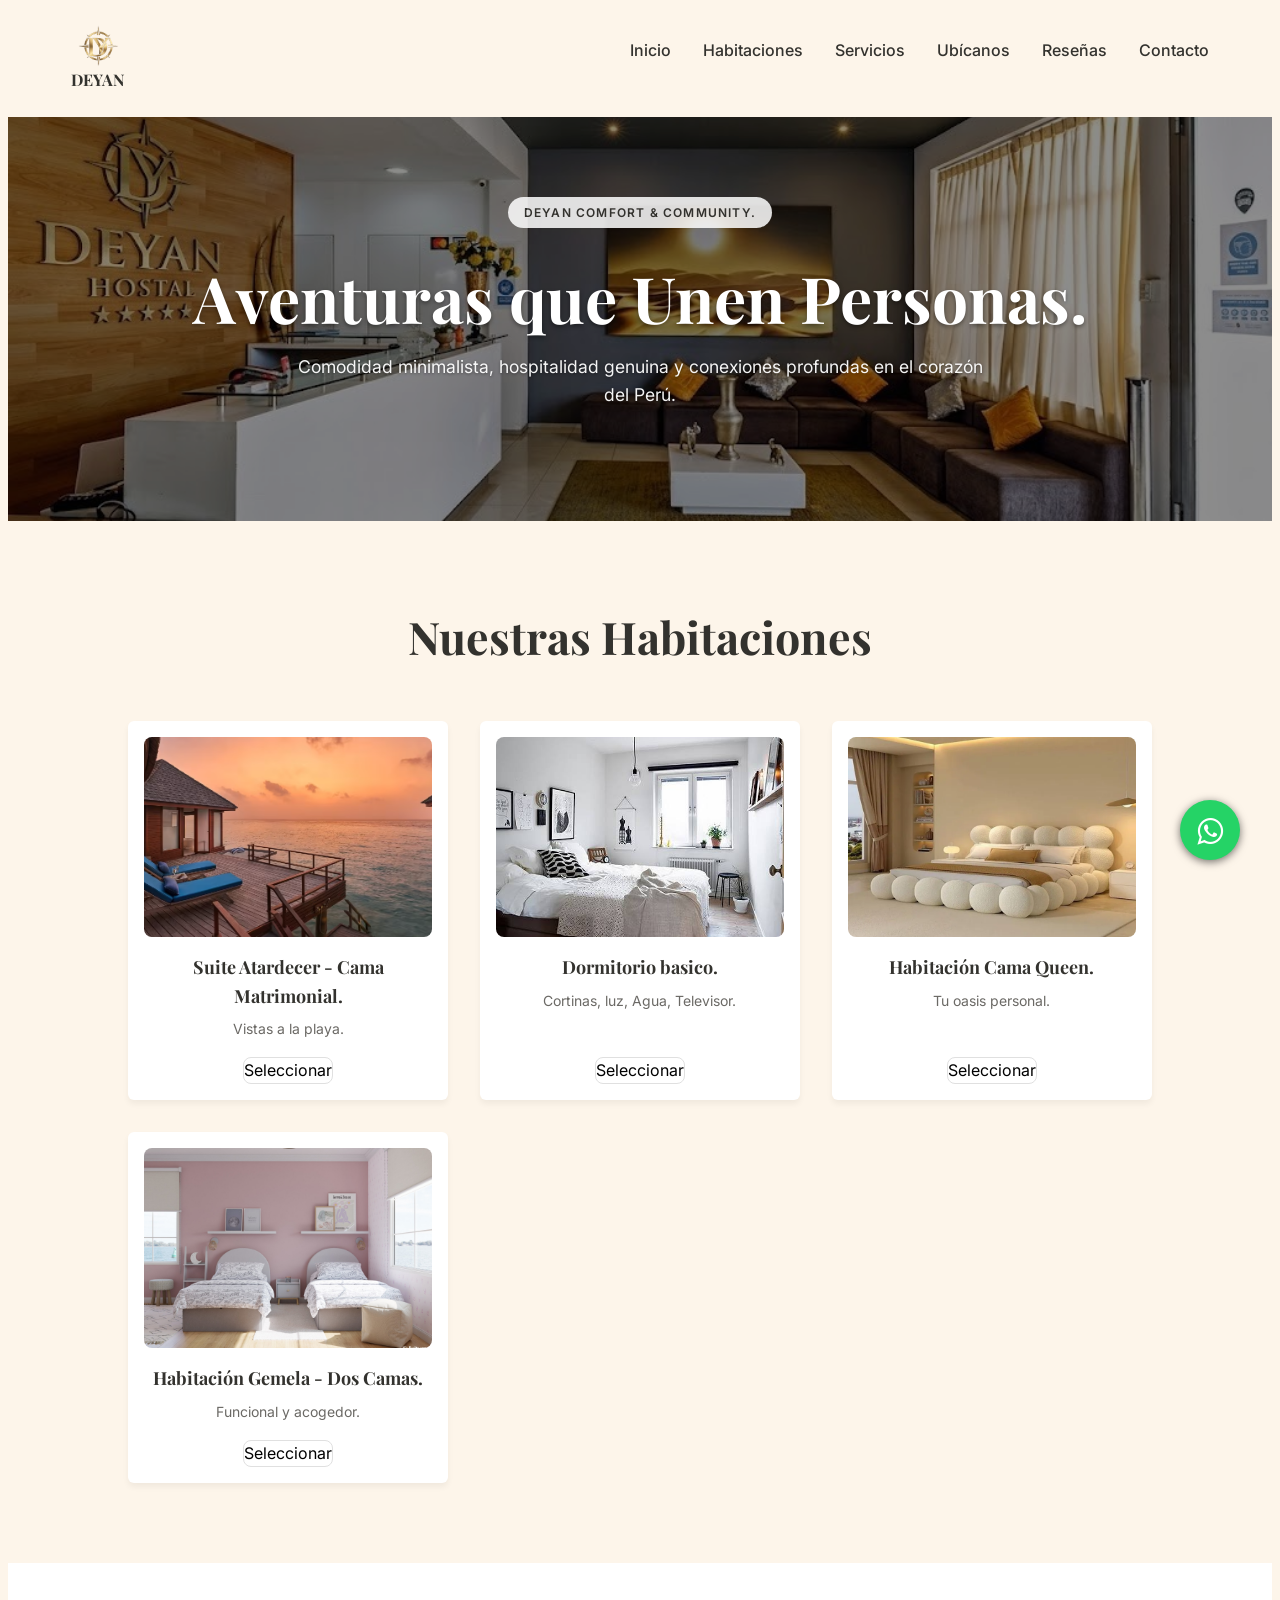
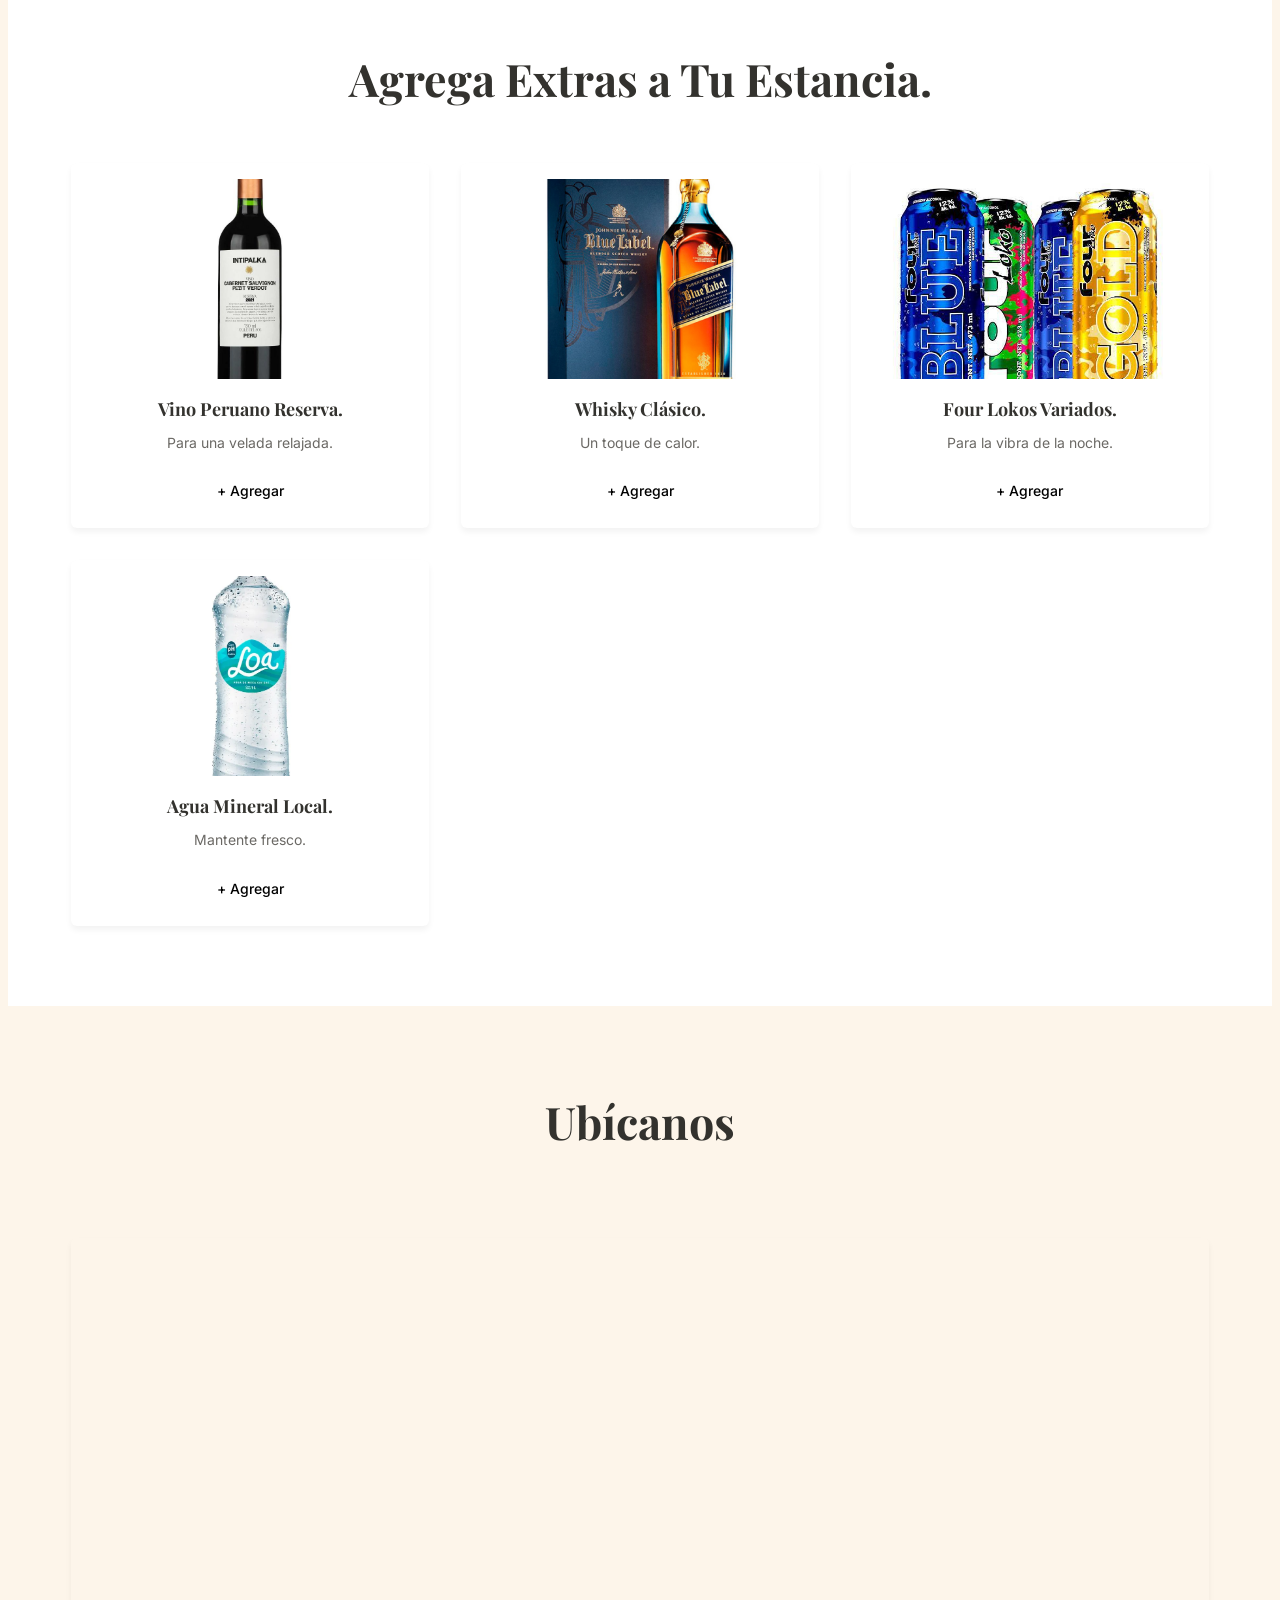
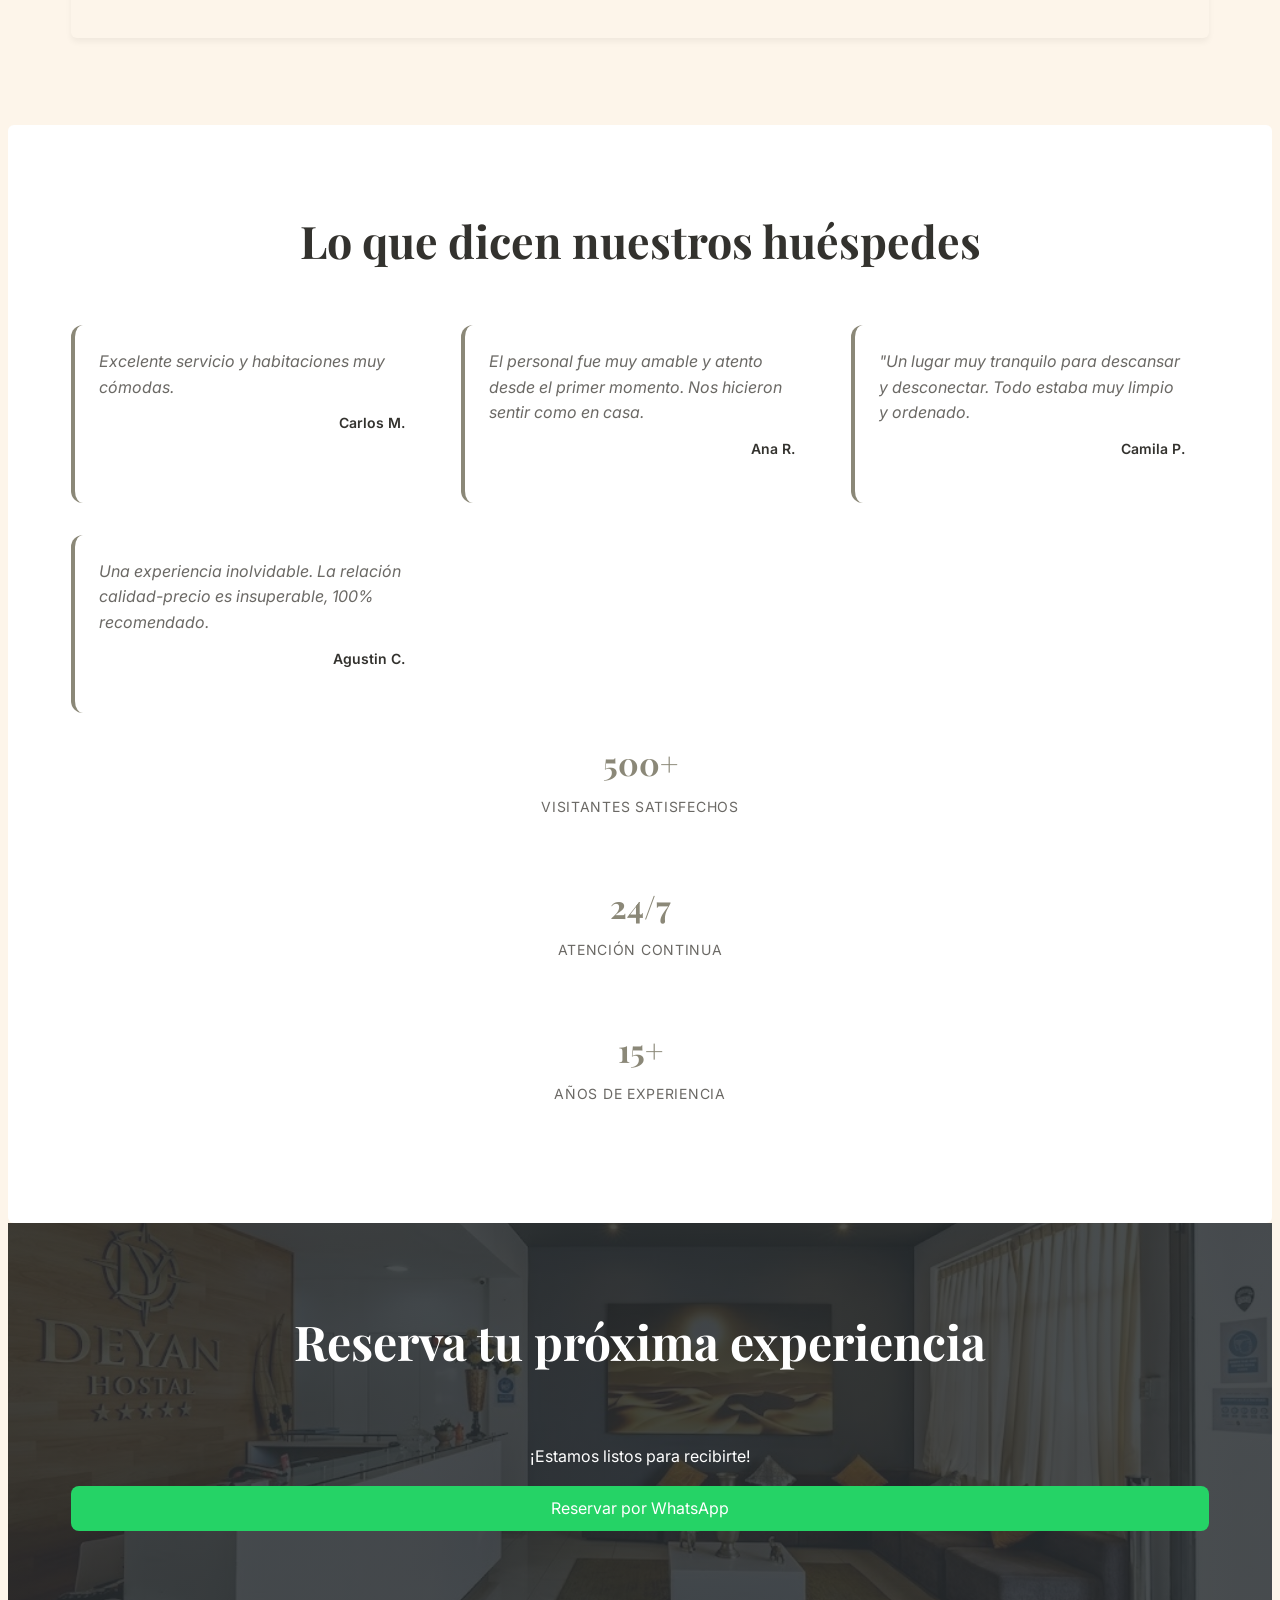
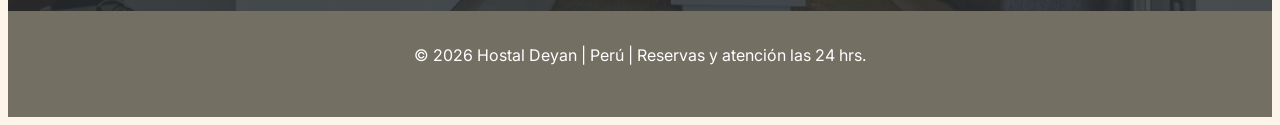
==== commit d9bb903b: "Merge pull request #6 from SonoOrueMauricio/arreglando errores de principiante corregidos" ====
--- a/proyecto_deyan/index.html
+++ b/proyecto_deyan/index.html
@@ -197,26 +197,26 @@
                 </article>
                 <article>
                     <p>
-                        Excelente servicio y habitaciones muy cómodas.
-                    </p>
-                    <h4>
-                        Carlos M.
-                    </h4>
-                </article>
-                <article>
-                    <p>
-                        Excelente servicio y habitaciones muy cómodas.
-                    </p>
-                    <h4>
-                        Carlos M.
-                    </h4>
-                </article>
-                <article>
-                    <p>
-                        Excelente servicio y habitaciones muy cómodas.
-                    </p>
-                    <h4>
-                        Carlos M.
+                        El personal fue muy amable y atento desde el primer momento. Nos hicieron sentir como en casa.
+                    </p>
+                    <h4>
+                        Ana R.
+                    </h4>
+                </article>
+                <article>
+                    <p>
+                        "Un lugar muy tranquilo para descansar y desconectar. Todo estaba muy limpio y ordenado.
+                    </p>
+                    <h4>
+                        Camila P.
+                    </h4>
+                </article>
+                <article>
+                    <p>
+                        Una experiencia inolvidable. La relación calidad-precio es insuperable, 100% recomendado.
+                    </p>
+                    <h4>
+                        Agustin C.
                     </h4>
                 </article>
             </div>
@@ -253,9 +253,6 @@
                 ¡Estamos listos para recibirte!
             </p>
             <button id="btn-whatsapp" class="btn-whatsapp" type="button">Reservar por WhatsApp</button>
-            <div id="resumen-reserva">
-                <strong>No has seleccionado nada.</strong>
-            </div>
             <a href="https://wa.me/51961009820?text=Hola" class="float-wa" target="_blank">
                 <i class="fa fa-whatsapp" style="margin-top:16px;"></i>
             </a>
--- a/proyecto_deyan/css/layout.css
+++ b/proyecto_deyan/css/layout.css
@@ -6,45 +6,34 @@
 
 /* Header */
 .header {
-    position: sticky;
-    top: 0;
-    left: 0;
-    width: 100%;
     display: flex;
     justify-content: space-between;
     align-items: center;
-    background-color: var(--color-fondo-principal);
-    padding: 25px 50px;
-    transition: all .4s ease;
+    padding: 1.5rem 5%;
+    top: 0;
+    position: sticky;
     z-index: 1000;
 }
+
 .navbar .nav-list{
     list-style: none;
     align-items: center;
     display: flex;
     gap: 2rem;
 }
-.header-scrolled {
-    padding: 0.8rem 5%;
-    background: rgba(255, 255, 255, 0.85);
-    backdrop-filter: blur(10px);
-    -webkit-backdrop-filter: blur(10px);
-    box-shadow: 0 4px 12px rgba(0, 0, 0, 0.08);
-    font-size:  1rem;
-}
+
 .logo {
     width: 50px;
     height: auto;
     display: flex;
     flex-wrap: wrap;
-    font-size: 1rem;
-    transition: all 0.3s ease;
 }
 
 /* Secciones Generales */
 section {
     padding: 5rem 5%;
 }
+
 /* Habitaciones */
 .rooms-grid {
     display: grid;
@@ -92,6 +81,17 @@
     display: flex;
     flex-direction: column;
     gap: 1rem;
+    background-image: linear-gradient(rgba(40, 45, 48, 0.85), rgba(40, 45, 48, 0.85)), url("../assets/images/hero/hero.jpeg");
+    background-size: cover;
+    background-position: center;
+    background-repeat: no-repeat;
+    color: #ffffff; 
+}
+
+/* Fuerza el color blanco usando el ID para que nada lo bloquee */
+#contacto h2,
+#contacto p {
+    color: #ffffff !important;
 }
 
 /* Footer */
@@ -111,19 +111,4 @@
         flex-wrap: wrap;
         justify-content: center;
     }
-}
-@media (max-width: 768px){
-
-    #inicio,
-    #habitaciones,
-    #servicios,
-    #ubicanos,
-    #reseñas,
-    #contacto,
-    #experiencia {
-
-        scroll-margin-top: 140px;
-
-    }
-
 }
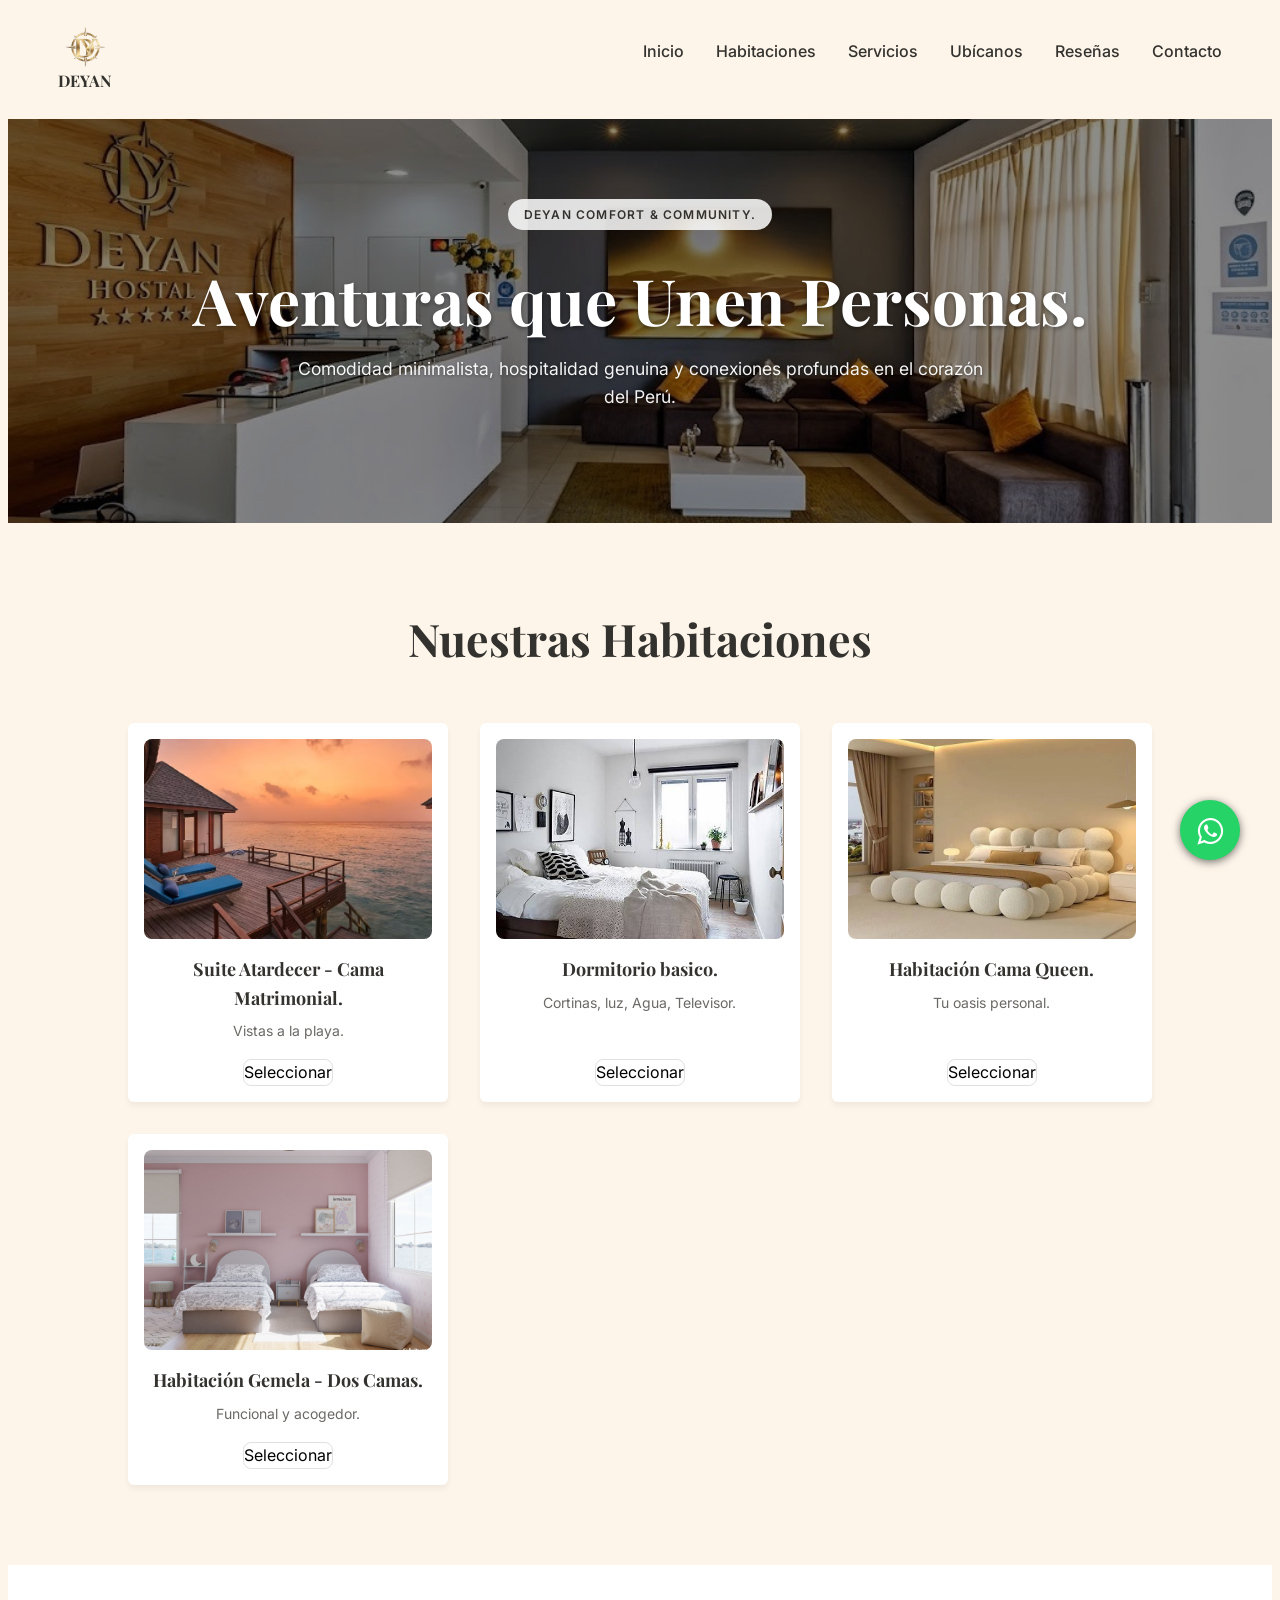
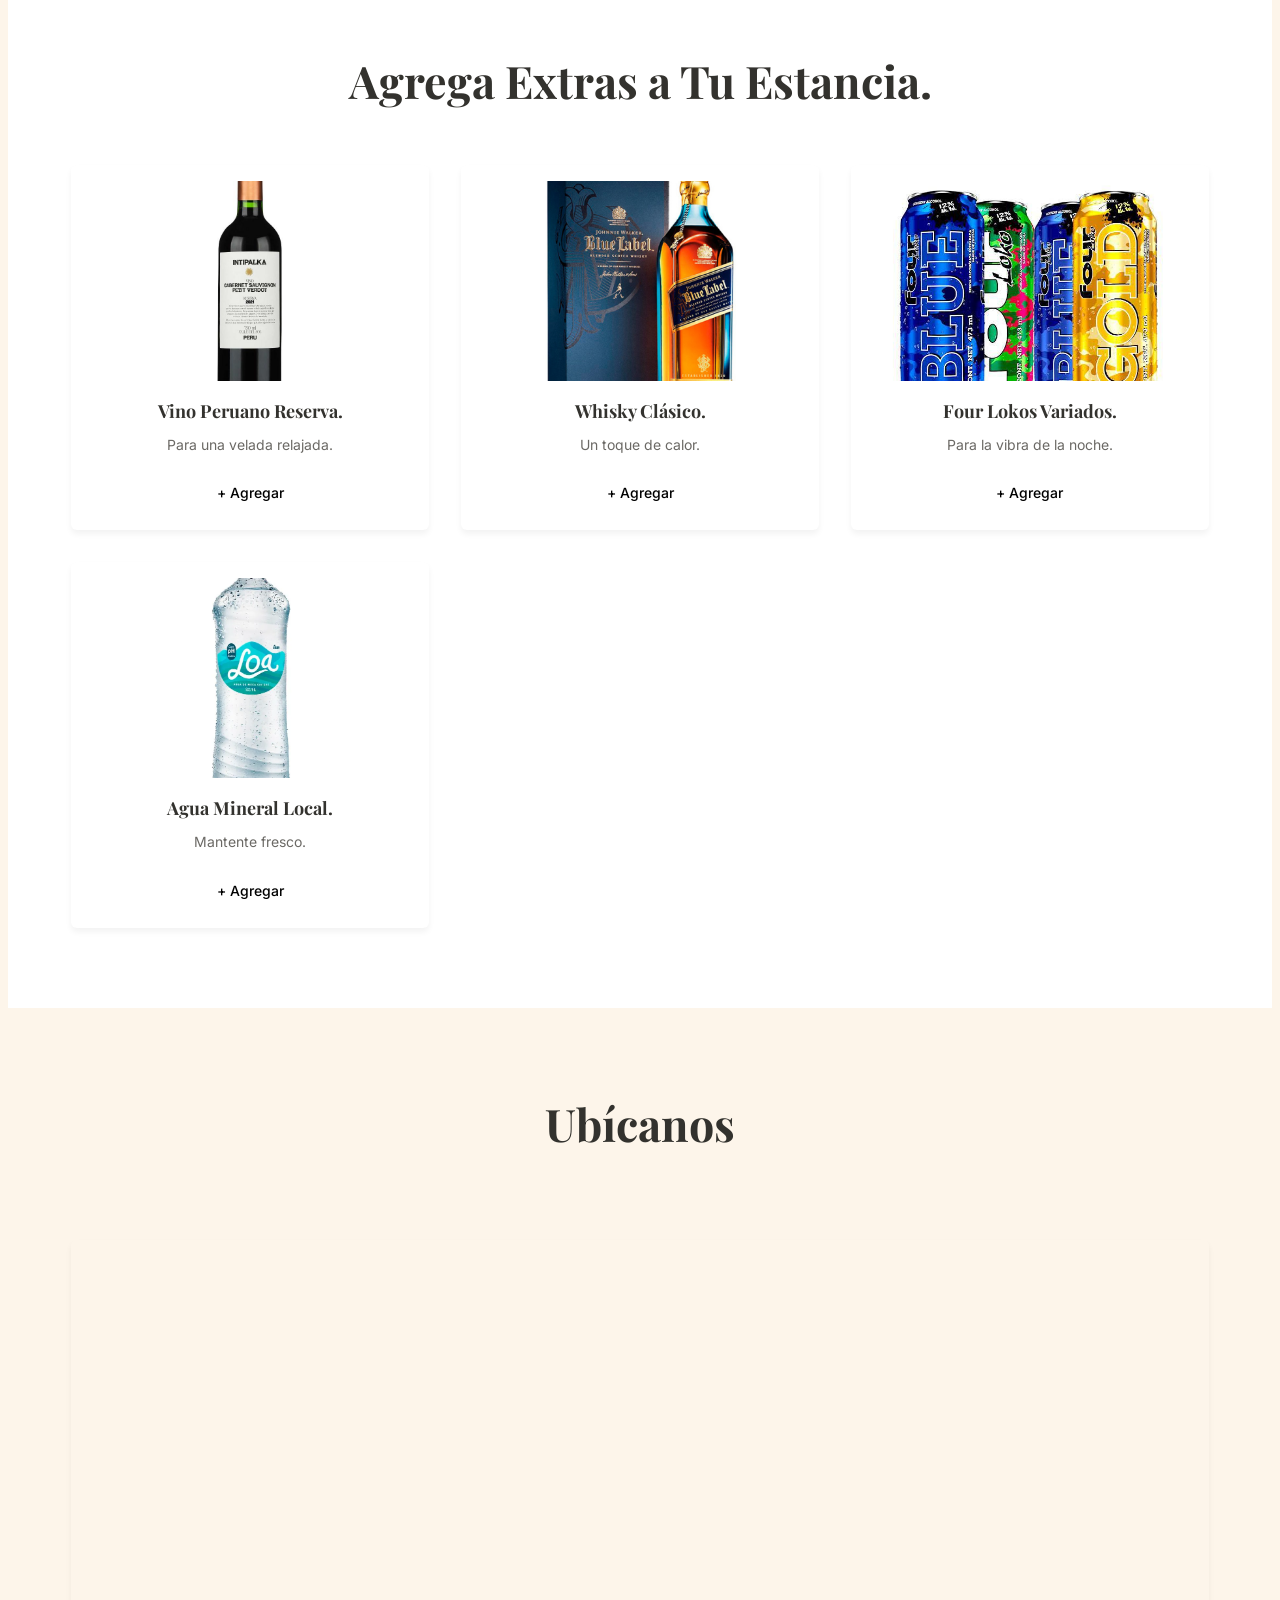
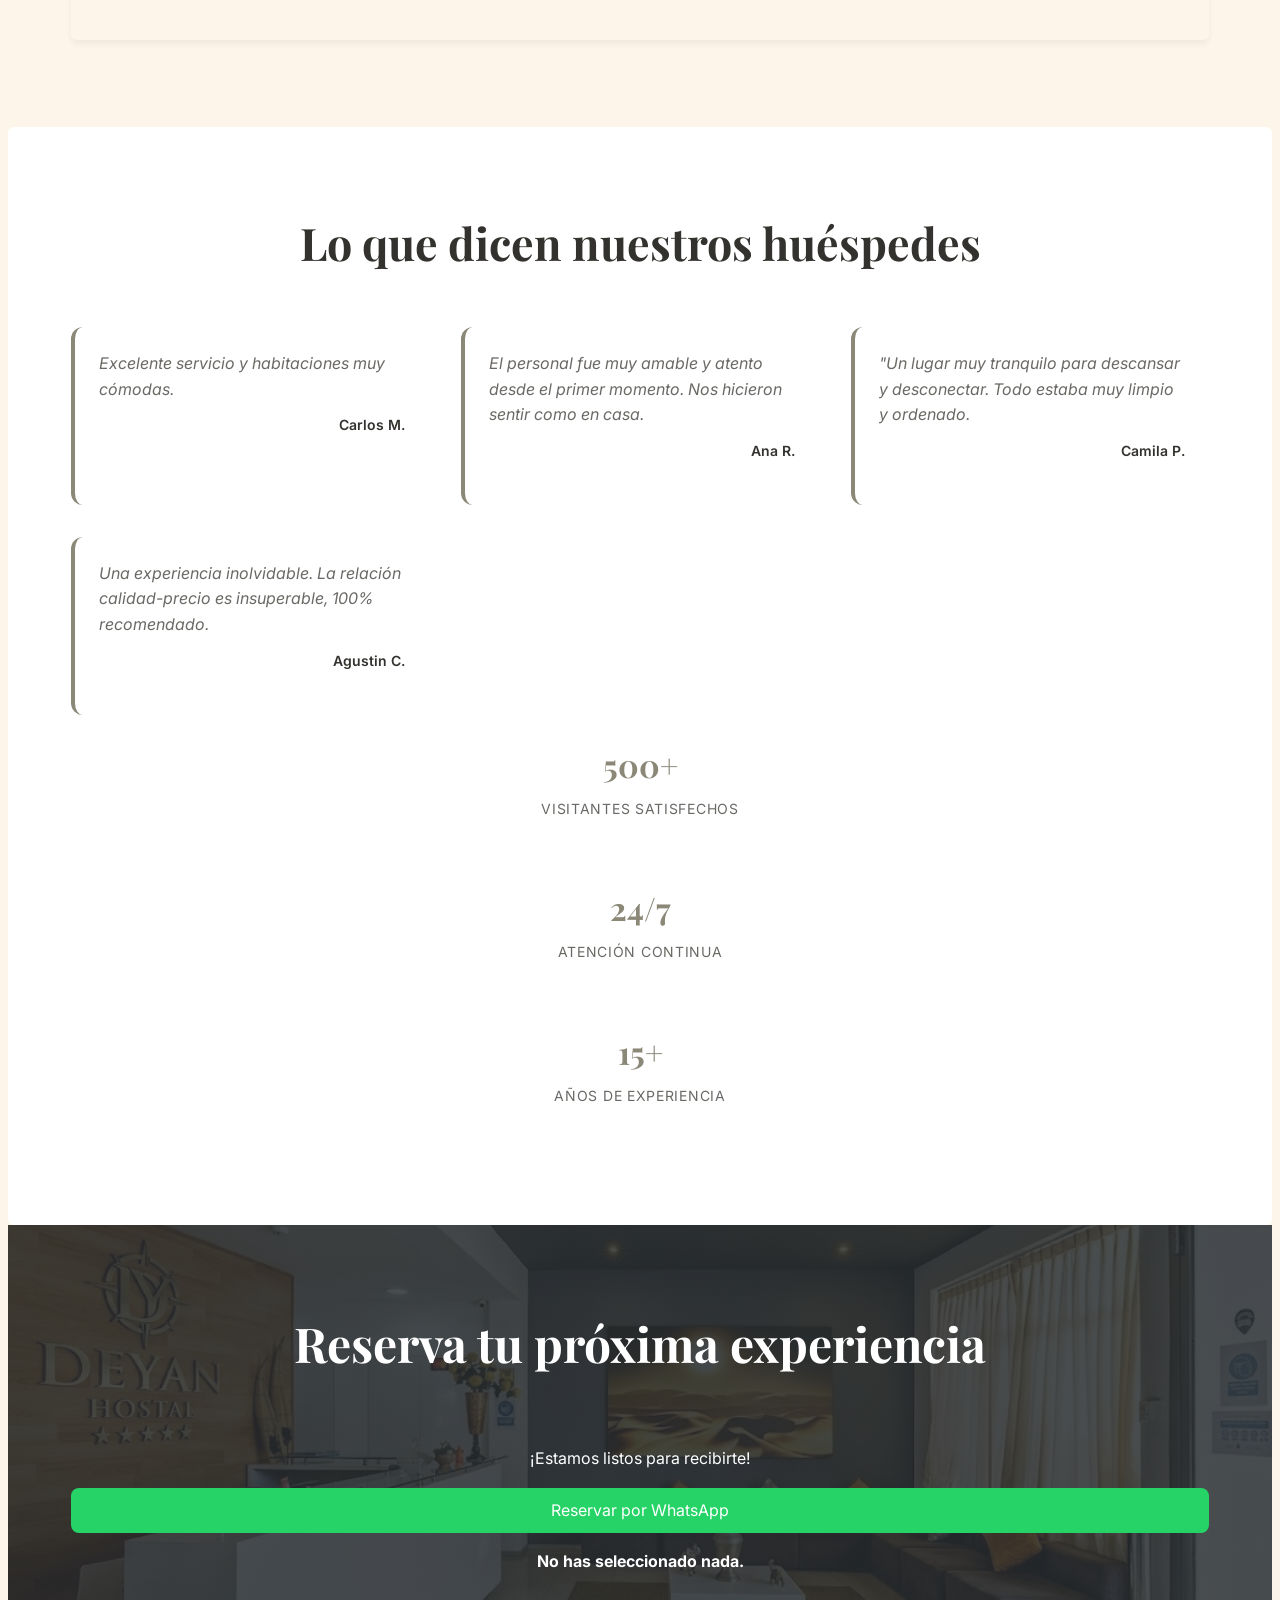
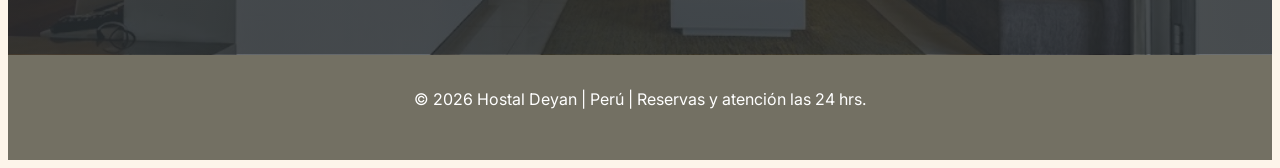
==== commit 1384ac4c: "Merge branch 'main' of https://github.com/SonoOrueMauricio/hoteleria-plantilla" ====
--- a/proyecto_deyan/index.html
+++ b/proyecto_deyan/index.html
@@ -253,6 +253,9 @@
                 ¡Estamos listos para recibirte!
             </p>
             <button id="btn-whatsapp" class="btn-whatsapp" type="button">Reservar por WhatsApp</button>
+            <div id="resumen-reserva">
+                <strong>No has seleccionado nada.</strong>
+            </div>
             <a href="https://wa.me/51961009820?text=Hola" class="float-wa" target="_blank">
                 <i class="fa fa-whatsapp" style="margin-top:16px;"></i>
             </a>
--- a/proyecto_deyan/css/layout.css
+++ b/proyecto_deyan/css/layout.css
@@ -6,27 +6,39 @@
 
 /* Header */
 .header {
+    position: sticky;
+    top: 0;
+    left: 0;
+    width: 100%;
     display: flex;
     justify-content: space-between;
     align-items: center;
-    padding: 1.5rem 5%;
-    top: 0;
-    position: sticky;
+    background-color: var(--color-fondo-principal);
+    padding: 25px 50px;
+    transition: all .4s ease;
     z-index: 1000;
 }
-
 .navbar .nav-list{
     list-style: none;
     align-items: center;
     display: flex;
     gap: 2rem;
 }
-
+.header-scrolled {
+    padding: 0.8rem 5%;
+    background: rgba(255, 255, 255, 0.85);
+    backdrop-filter: blur(10px);
+    -webkit-backdrop-filter: blur(10px);
+    box-shadow: 0 4px 12px rgba(0, 0, 0, 0.08);
+    font-size:  1rem;
+}
 .logo {
     width: 50px;
     height: auto;
     display: flex;
     flex-wrap: wrap;
+    font-size: 1rem;
+    transition: all 0.3s ease;
 }
 
 /* Secciones Generales */
@@ -111,4 +123,19 @@
         flex-wrap: wrap;
         justify-content: center;
     }
+}
+@media (max-width: 768px){
+
+    #inicio,
+    #habitaciones,
+    #servicios,
+    #ubicanos,
+    #reseñas,
+    #contacto,
+    #experiencia {
+
+        scroll-margin-top: 140px;
+
+    }
+
 }
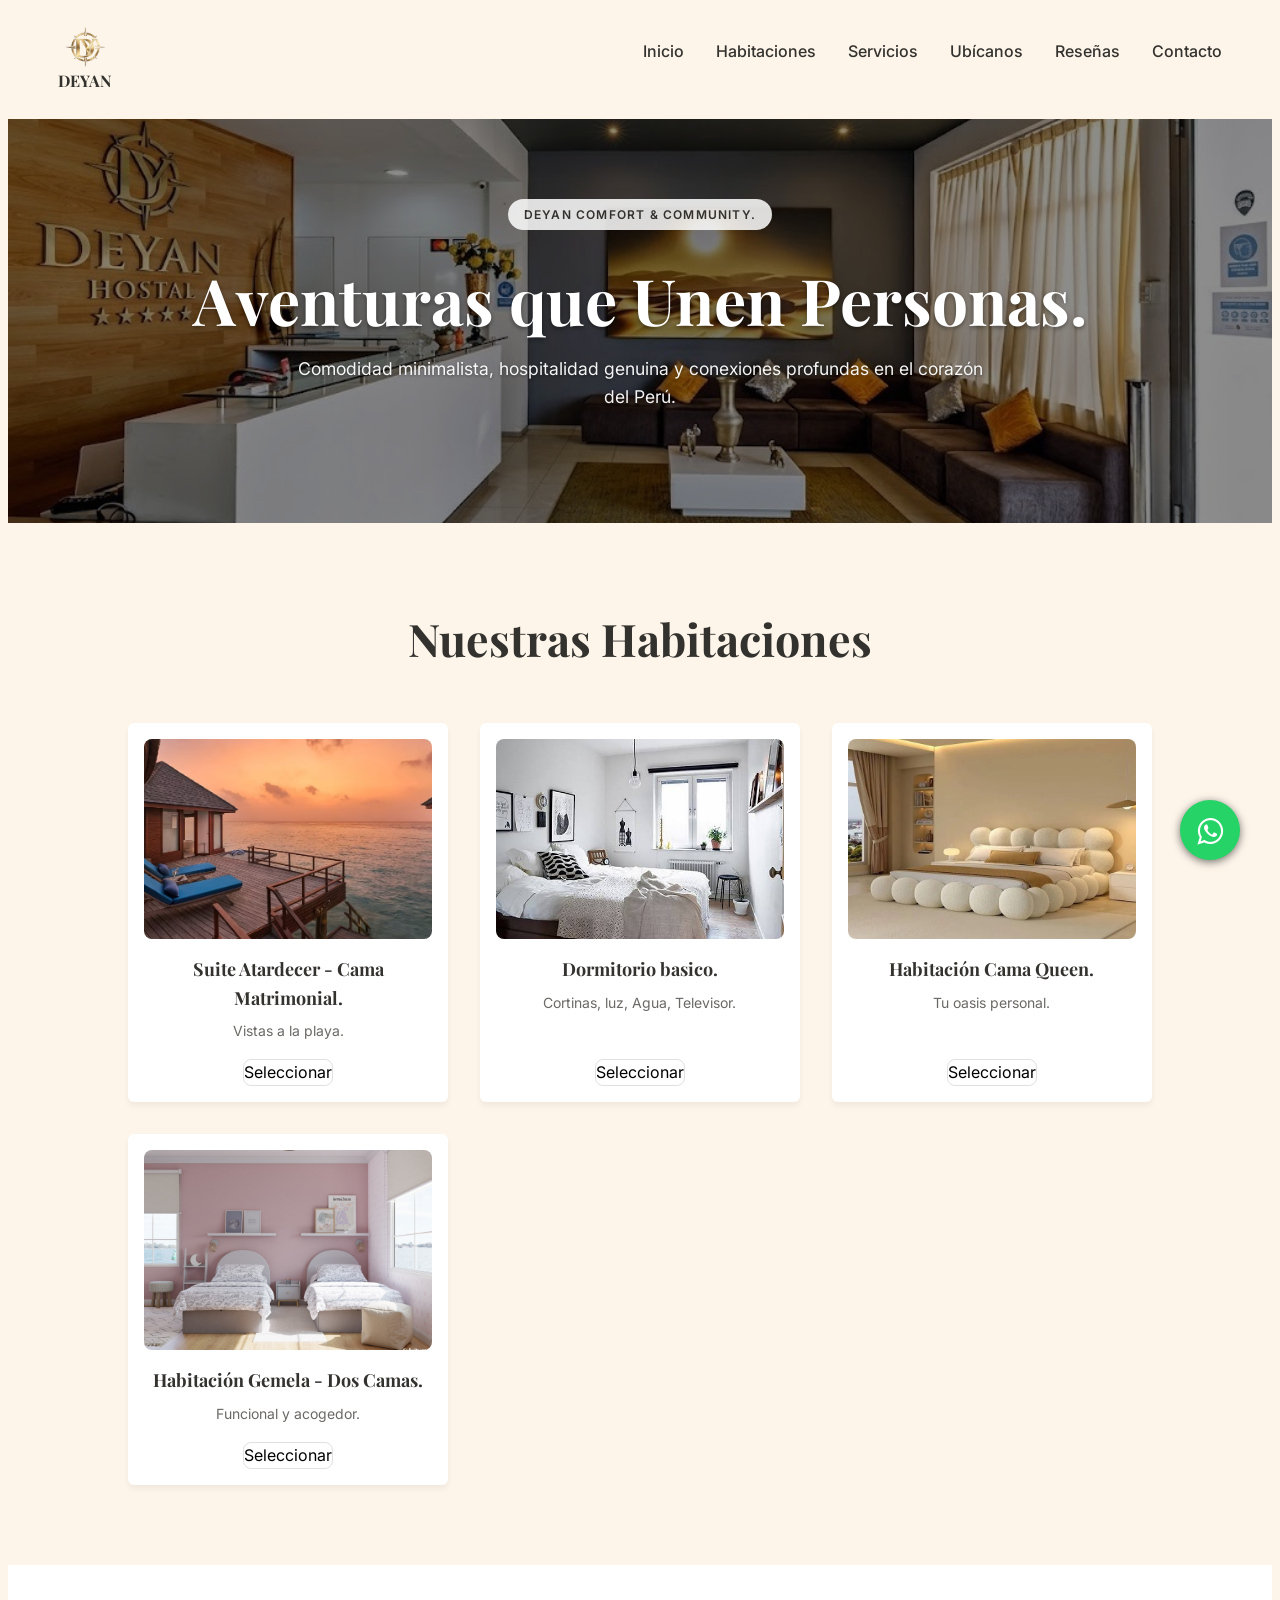
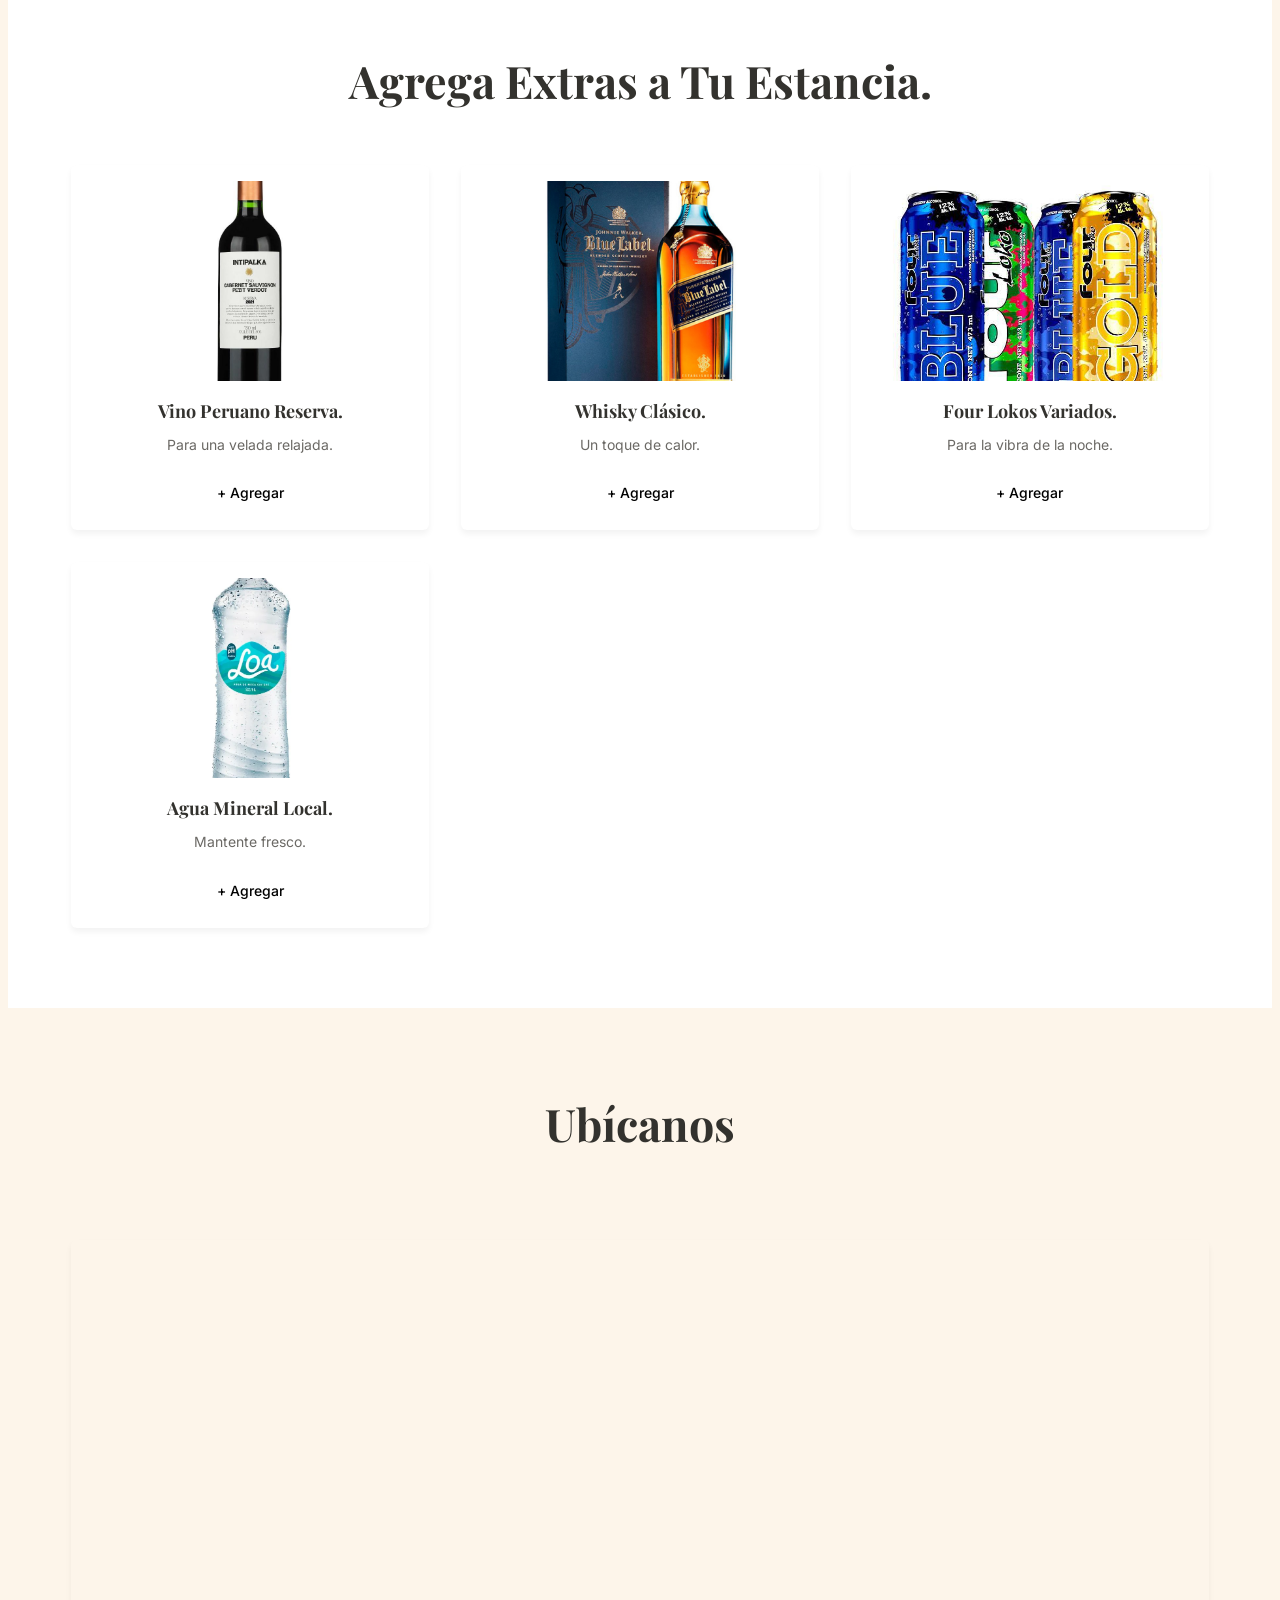
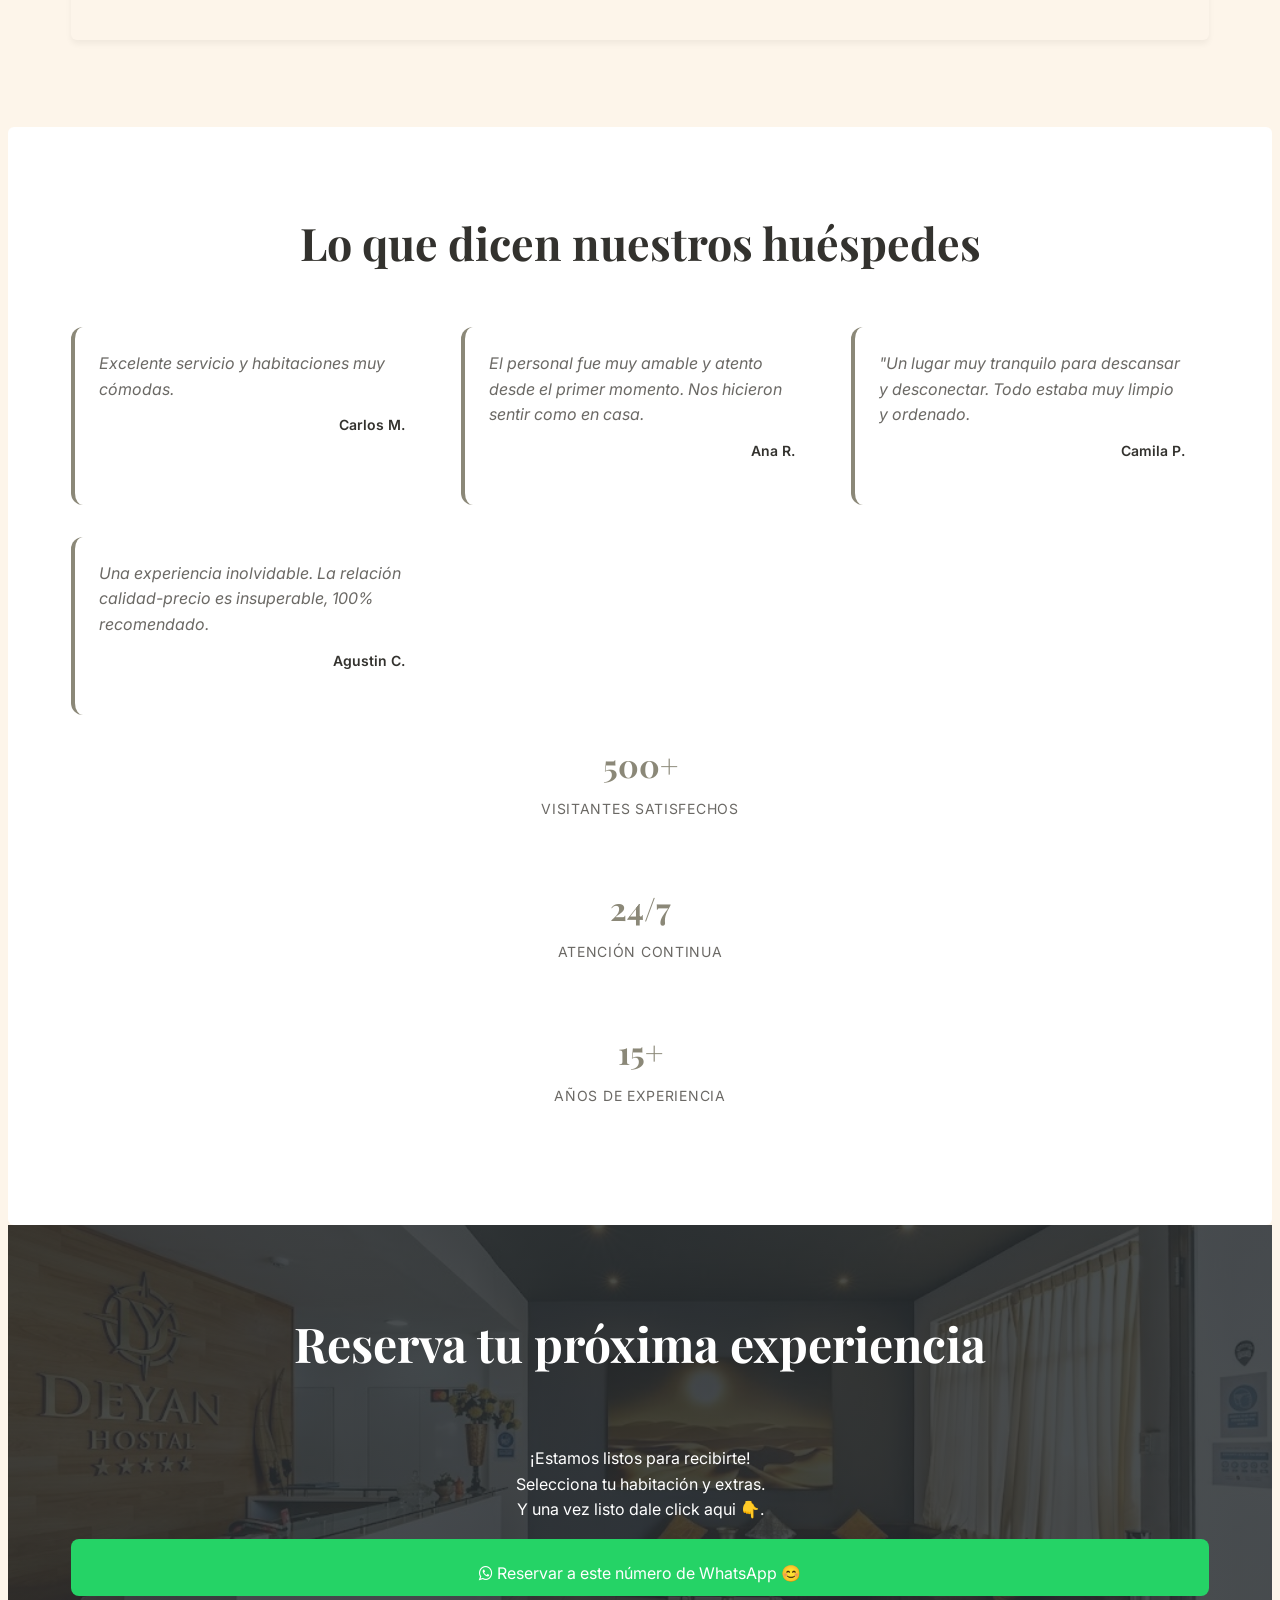
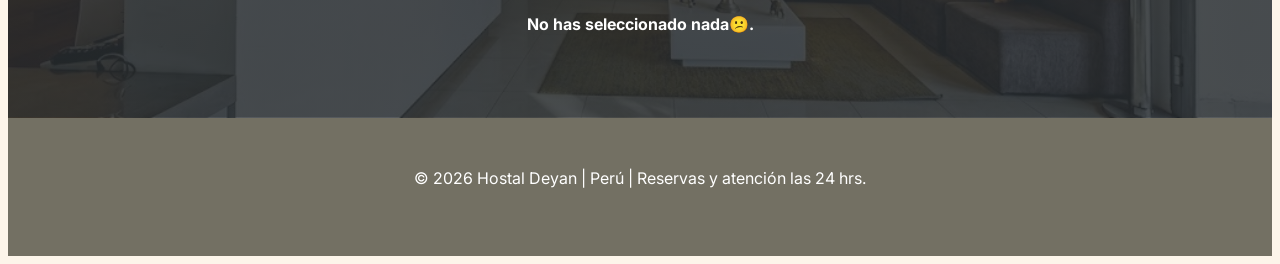
==== commit 59fa014a: "Complementacion de efectos y pequeñas descripciones en las sección contacto" ====
--- a/proyecto_deyan/index.html
+++ b/proyecto_deyan/index.html
@@ -251,10 +251,14 @@
             </h2>
             <p>
                 ¡Estamos listos para recibirte!
+                <br>
+                Selecciona tu habitación y extras.
+                <br>
+                Y una vez listo dale click aqui 👇.
             </p>
-            <button id="btn-whatsapp" class="btn-whatsapp" type="button">Reservar por WhatsApp</button>
+            <button id="btn-whatsapp" class="btn-whatsapp" type="button"><i class="fa fa-whatsapp" style="margin-top:16px;"></i> Reservar a este número de WhatsApp 😊</button>
             <div id="resumen-reserva">
-                <strong>No has seleccionado nada.</strong>
+                <strong>No has seleccionado nada😕.</strong>
             </div>
             <a href="https://wa.me/51961009820?text=Hola" class="float-wa" target="_blank">
                 <i class="fa fa-whatsapp" style="margin-top:16px;"></i>
--- a/proyecto_deyan/css/layout.css
+++ b/proyecto_deyan/css/layout.css
@@ -108,7 +108,7 @@
 
 /* Footer */
 .footer {
-    padding: 2rem 5%;
+    padding: 3rem 5%;
     text-align: center;
 }
 
--- a/proyecto_deyan/css/main.css
+++ b/proyecto_deyan/css/main.css
@@ -19,6 +19,11 @@
     }
     .navbar.active {
         display: block;
+        background: rgba(255, 255, 255, 0.95);
+        backdrop-filter: blur(5px);
+        -webkit-backdrop-filter: blur(10px);
+        box-shadow: 0 4px 12px rgba(254, 252, 252, 0.08);
+        border-radius: 0 0 15px 15px;;
     }
     .nav-list {
         flex-direction: column;
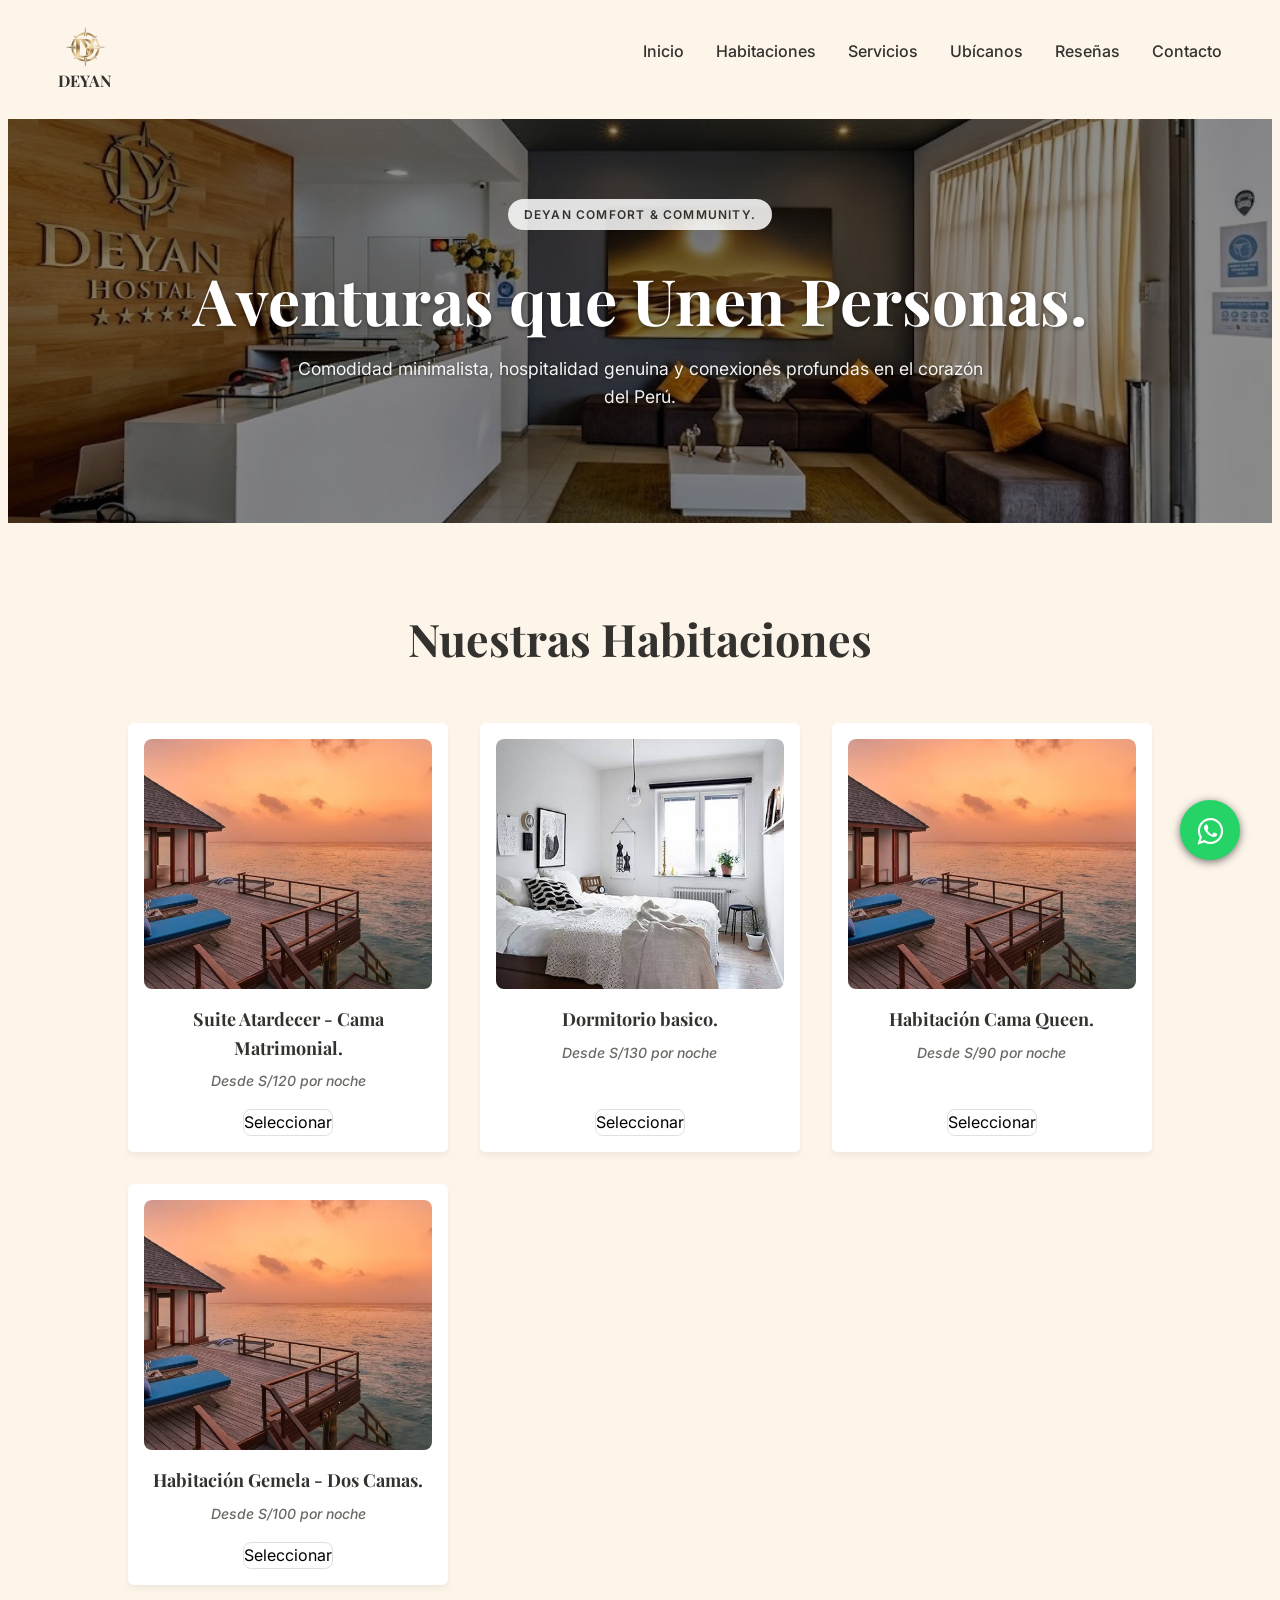
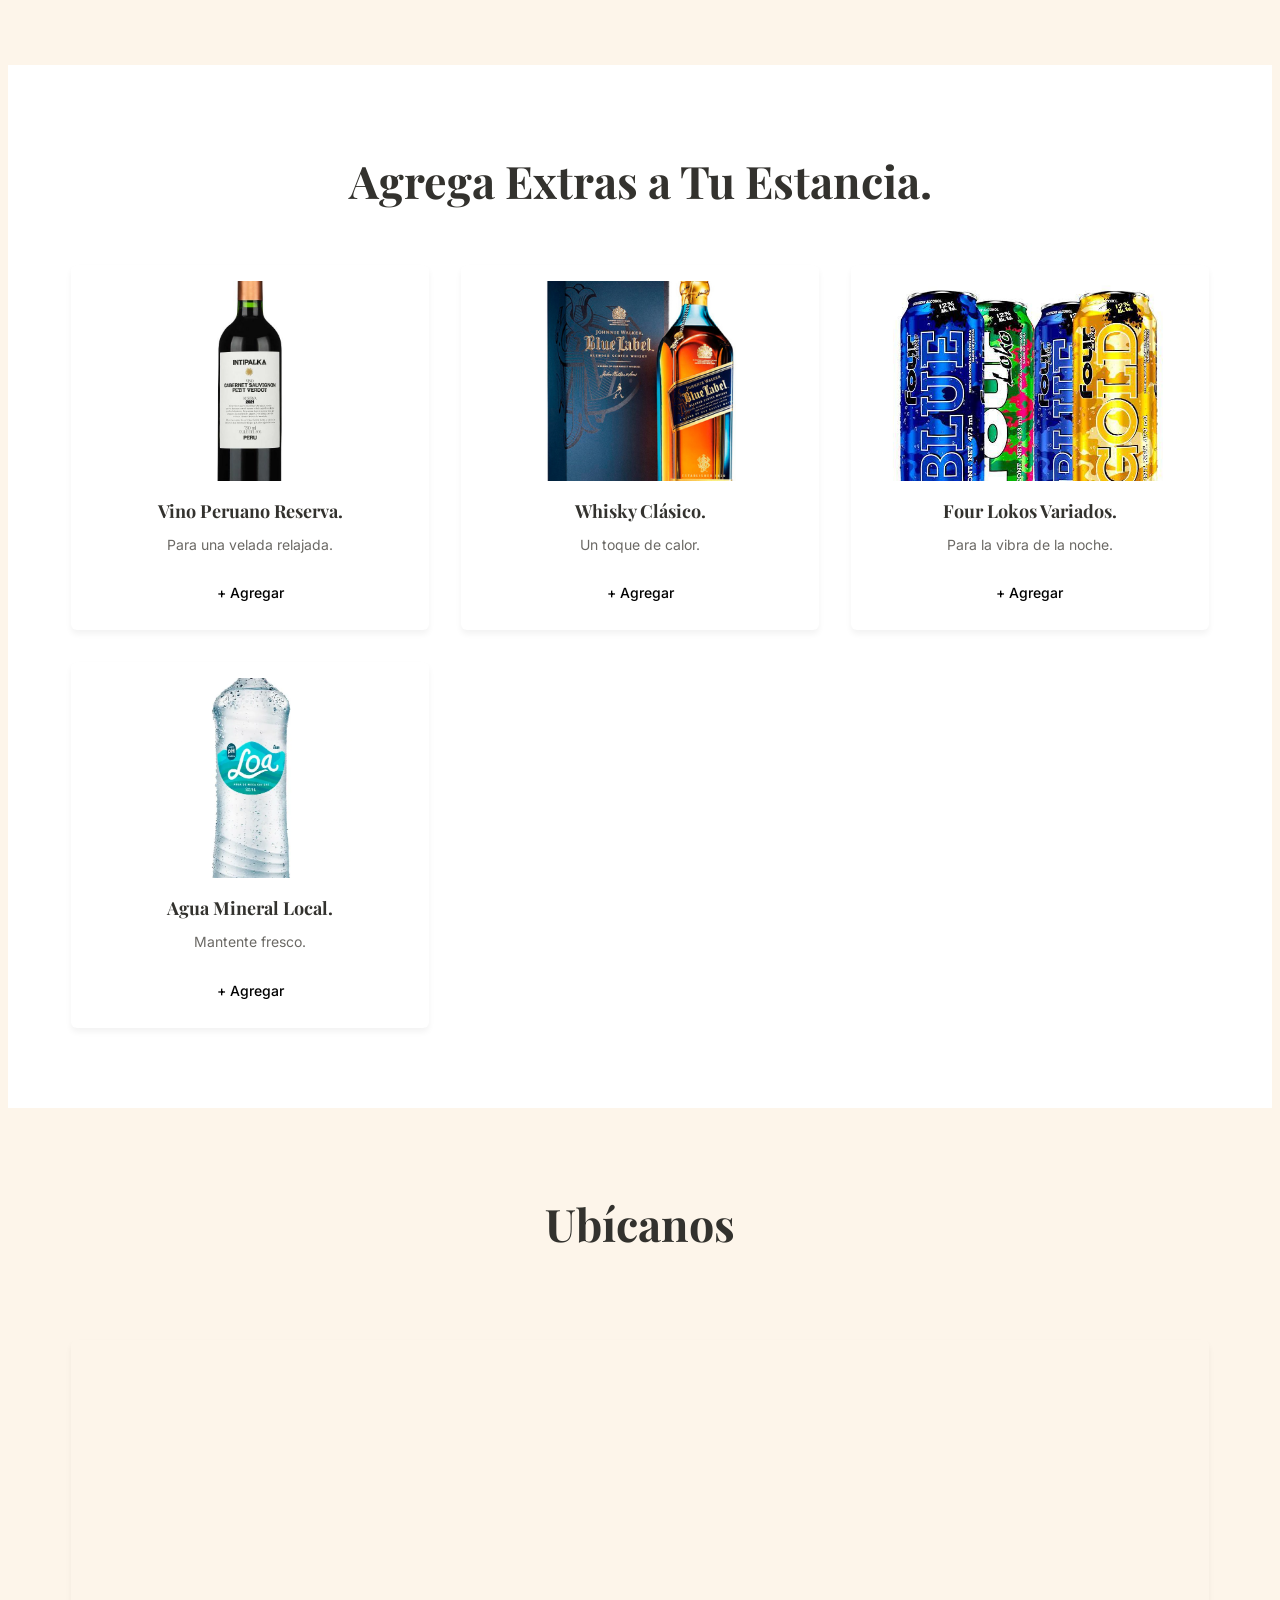
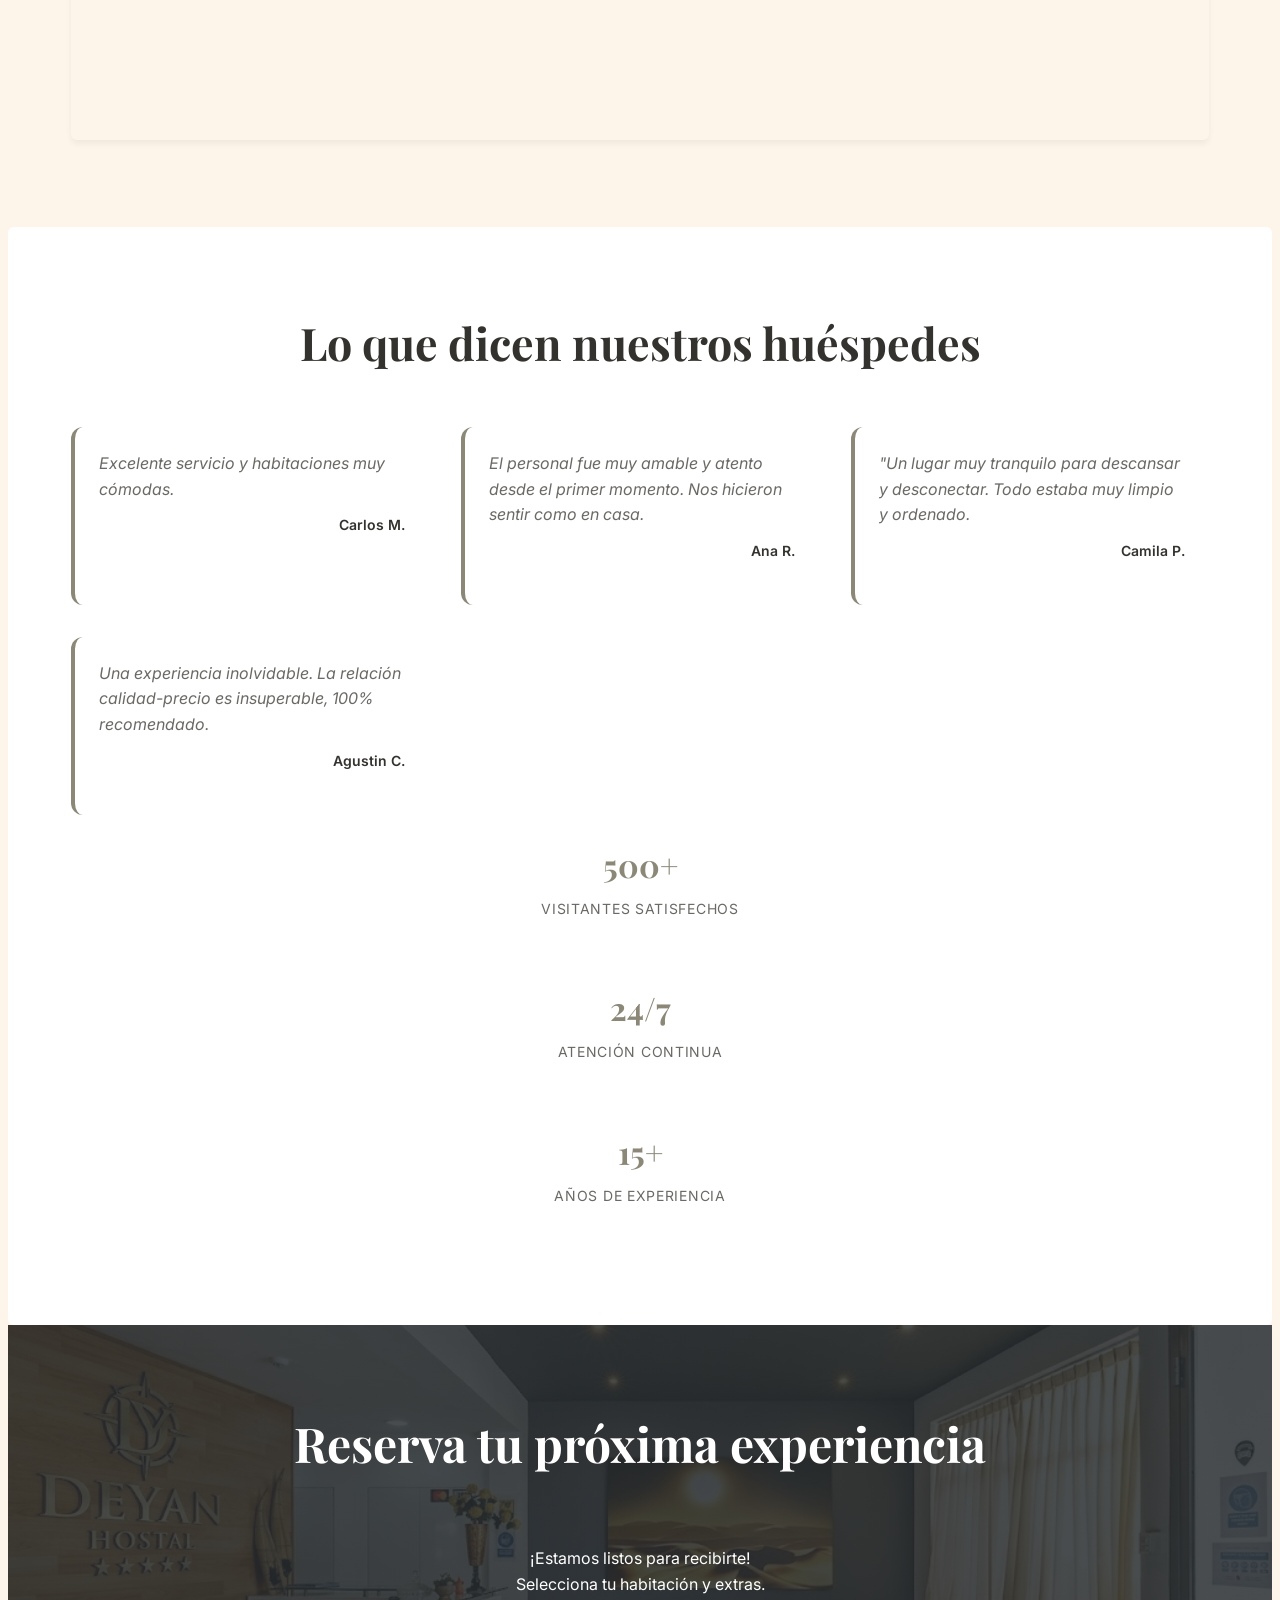
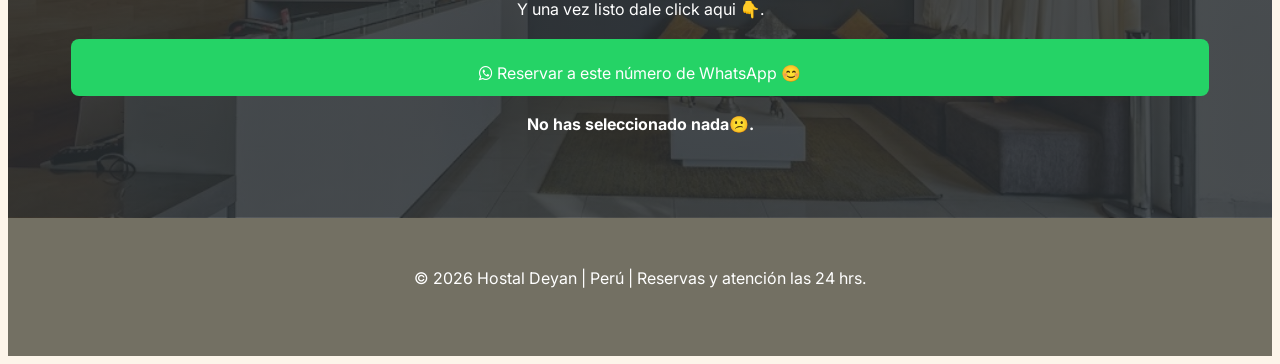
==== commit 1bde2071: "Ultimos toques antes de desplegar, pero a la espera de futuras mejoras" ====
--- a/proyecto_deyan/index.html
+++ b/proyecto_deyan/index.html
@@ -3,7 +3,11 @@
 <head>
     <meta charset="UTF-8">
     <meta name="viewport" content="width=device-width, initial-scale=1.0">
-    <title>Hostal Deyan | Aventuras que Unen Personas</title>
+    <title>Hostal Deyan</title>
+    <meta name="robots" content="index, follow">
+    <meta name="theme-color" content="#D2691E">
+    <link rel="icon" type="image/png" href="assets/logo/logo.png">
+
     <link rel="stylesheet" href="css/reset.css">
      <link rel="stylesheet" href="css/variables.css">
     <link rel="stylesheet" href="css/components.css">
@@ -59,25 +63,51 @@
                 
                 <div class="rooms-grid">
                     <article class="room-card">
-                        <img src="assets/images/rooms/suite-atardecer.jpg" alt="Suite Atardecer">
-                        <h3>
-                            Suite Atardecer - Cama Matrimonial.
-                        </h3>
-                        <p>
-                            Vistas a la playa.
-                        </p>
-                        <button class="btn-room" data-room="Suite Atardecer"">
-                            Seleccionar
-                        </button>
+                        <div class="room-image-container">
+                                <img src="assets/images/rooms/suite-atardecer.jpg" alt="Suite Atardecer">
+                            <div class="room-overlay">
+                                <div class="descripcion-room">
+                                    <h3>Incluye:</h3>
+                                    <ul>
+                                        <li>Wifi</li>
+                                        <li>Agua caliente</li>
+                                        <li>Smart TV</li>
+                                        <li>Desayuno</li>
+                                    </ul>
+                                </div>
+                            </div>
+                        </div>
+                            <h3>
+                                Suite Atardecer - Cama Matrimonial.
+                            </h3>
+                            <p class="texto-precio">
+                                Desde S/120 por noche
+                            </p>
+                            <button class="btn-room" data-room="Suite Atardecer">
+                                Seleccionar
+                            </button>                        
                     </article>
 
                     <article class="room-card">
-                        <img src="assets/images/rooms/dormitorio-basico.jpg" alt="Litera Viajero">
+                        <div class="room-image-container">
+                                <img src="assets/images/rooms/dormitorio-basico.jpg" alt="Litera Viajero">
+                            <div class="room-overlay">
+                                <div class="descripcion-room">
+                                    <h3>Incluye:</h3>
+                                    <ul>
+                                        <li>Wifi</li>
+                                        <li>Agua caliente</li>
+                                        <li>Smart TV</li>
+                                        <li>Desayuno</li>
+                                    </ul>
+                                </div>
+                            </div>
+                        </div>                
                         <h3>
                             Dormitorio basico.
                         </h3>
-                        <p>
-                            Cortinas, luz, Agua, Televisor.
+                        <p class="texto-precio">
+                            Desde S/130 por noche
                         </p>
                         <button class="btn-room" data-room="Dormitorio Basico">
                             Seleccionar
@@ -85,12 +115,25 @@
                     </article>
 
                     <article class="room-card">
-                        <img src="assets/images/rooms/cama-queen.jpg" alt="Habitación Terraza">
+                        <div class="room-image-container">
+                                <img src="assets/images/rooms/suite-atardecer.jpg" alt="Suite Atardecer">
+                            <div class="room-overlay">
+                                <div class="descripcion-room">
+                                    <h3>Incluye:</h3>
+                                    <ul>
+                                        <li>Wifi</li>
+                                        <li>Agua caliente</li>
+                                        <li>Smart TV</li>
+                                        <li>Desayuno</li>
+                                    </ul>
+                                </div>
+                            </div>
+                        </div>
                         <h3>
                             Habitación Cama Queen.
                         </h3>
-                        <p>
-                            Tu oasis personal.
+                        <p class="texto-precio">
+                            Desde S/90 por noche
                         </p>
                         <button class="btn-room" data-room="Habitación Cama Queen">
                             Seleccionar
@@ -98,12 +141,25 @@
                     </article>
 
                     <article class="room-card">
-                        <img src="assets/images/rooms/habitacion-gemela.jpg" alt="Habitación Gemela">
+                        <div class="room-image-container">
+                                <img src="assets/images/rooms/suite-atardecer.jpg" alt="Suite Atardecer">
+                            <div class="room-overlay">
+                                <div class="descripcion-room">
+                                    <h3>Incluye:</h3>
+                                    <ul>
+                                        <li>Wifi</li>
+                                        <li>Agua caliente</li>
+                                        <li>Smart TV</li>
+                                        <li>Desayuno</li>
+                                    </ul>
+                                </div>
+                            </div>
+                        </div>
                         <h3>
                             Habitación Gemela - Dos Camas.
                         </h3>
-                        <p>
-                            Funcional y acogedor.
+                        <p class="texto-precio">
+                            Desde S/100 por noche
                         </p>
                         <button class="btn-room" data-room="Habitación Gemela - Dos Camas">
                             Seleccionar
--- a/proyecto_deyan/css/components.css
+++ b/proyecto_deyan/css/components.css
@@ -11,6 +11,13 @@
     margin: 0 auto;
     border-radius: var(--radio-borde-botones);
     cursor: pointer;
+    transition: all 0.2s ease-in-out;
+}
+.btn-extra:hover{
+    background-color: var(--color-primario);
+    transform: scale(1.05);
+    color: #ffffff;
+    border-color: var(--color-secundario);
 }
 
 /* --- 2. ETIQUETAS (BADGES/TAGS) --- */
--- a/proyecto_deyan/css/layout.css
+++ b/proyecto_deyan/css/layout.css
@@ -125,7 +125,6 @@
     }
 }
 @media (max-width: 768px){
-
     #inicio,
     #habitaciones,
     #servicios,
@@ -133,9 +132,41 @@
     #reseñas,
     #contacto,
     #experiencia {
-
         scroll-margin-top: 140px;
-
     }
-
+}
+.room-image-container {
+    position: relative;
+    overflow: hidden;
+    border-radius: var(--radio-borde-tarjetas);
+}
+.room-image-container img {
+    width: 100%;
+    height: 250px;
+    object-fit: cover;
+    transition: transform .4s ease;
+}
+.room-overlay {
+    position: absolute;
+    inset: 0;
+    background: rgba(200, 163, 83, 0.75);
+    color: white;
+    display: flex;
+    flex-direction: column;
+    justify-content: center;
+    align-items: center;
+    text-align: center;
+    padding: 1.5rem;
+    opacity: 0;
+    transition: opacity .4s ease;
+    pointer-events: none;
+}
+.room-image-container:hover .room-overlay {
+    opacity: 1;
+}
+.room-image-container:hover img {
+    transform: scale(1.05);
+}
+.room-image-container.show-overlay .room-overlay {
+    opacity: 1;
 }
--- a/proyecto_deyan/css/main.css
+++ b/proyecto_deyan/css/main.css
@@ -140,6 +140,7 @@
     padding:10px 20px; 
     border-radius:var(--radio-borde-botones); 
     text-align:center; 
+    align-items: center;
     text-decoration:none; 
     font-size:16px;
     transition: background-color 0.3s ease, transform 0.2s ease;
@@ -184,4 +185,14 @@
     transform: scale(1.05);
     color: #ffffff;
     border-color: var(--color-secundario);
+}
+.texto-precio {
+    font-family: 'Cormorant Garamond', serif;
+    font-weight: 500;
+    font-style: italic;
+}
+.descripcion-room, .descripcion-room>h3 {
+    font-family:'Segoe UI', Tahoma, Geneva, Verdana, sans-serif;
+    color: var(--color-texto-principal);
+    font-weight: bold;
 }
